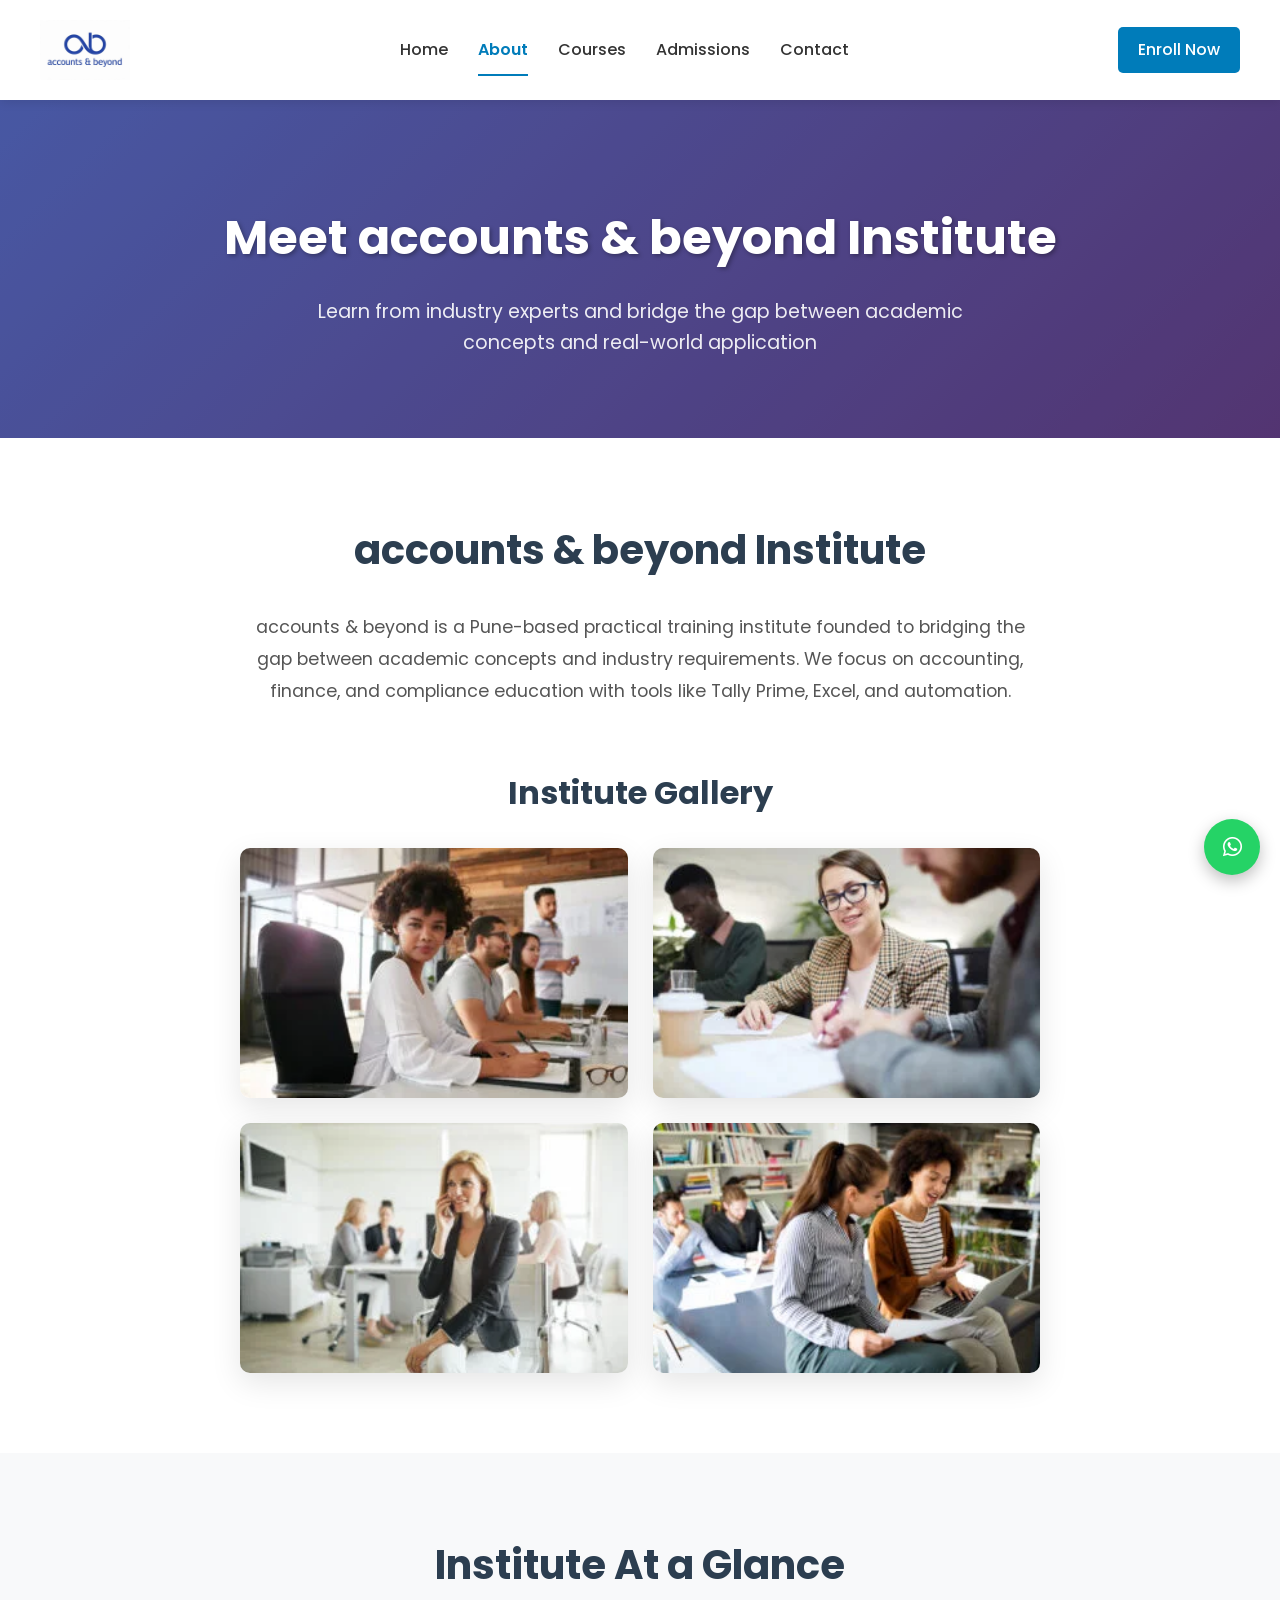
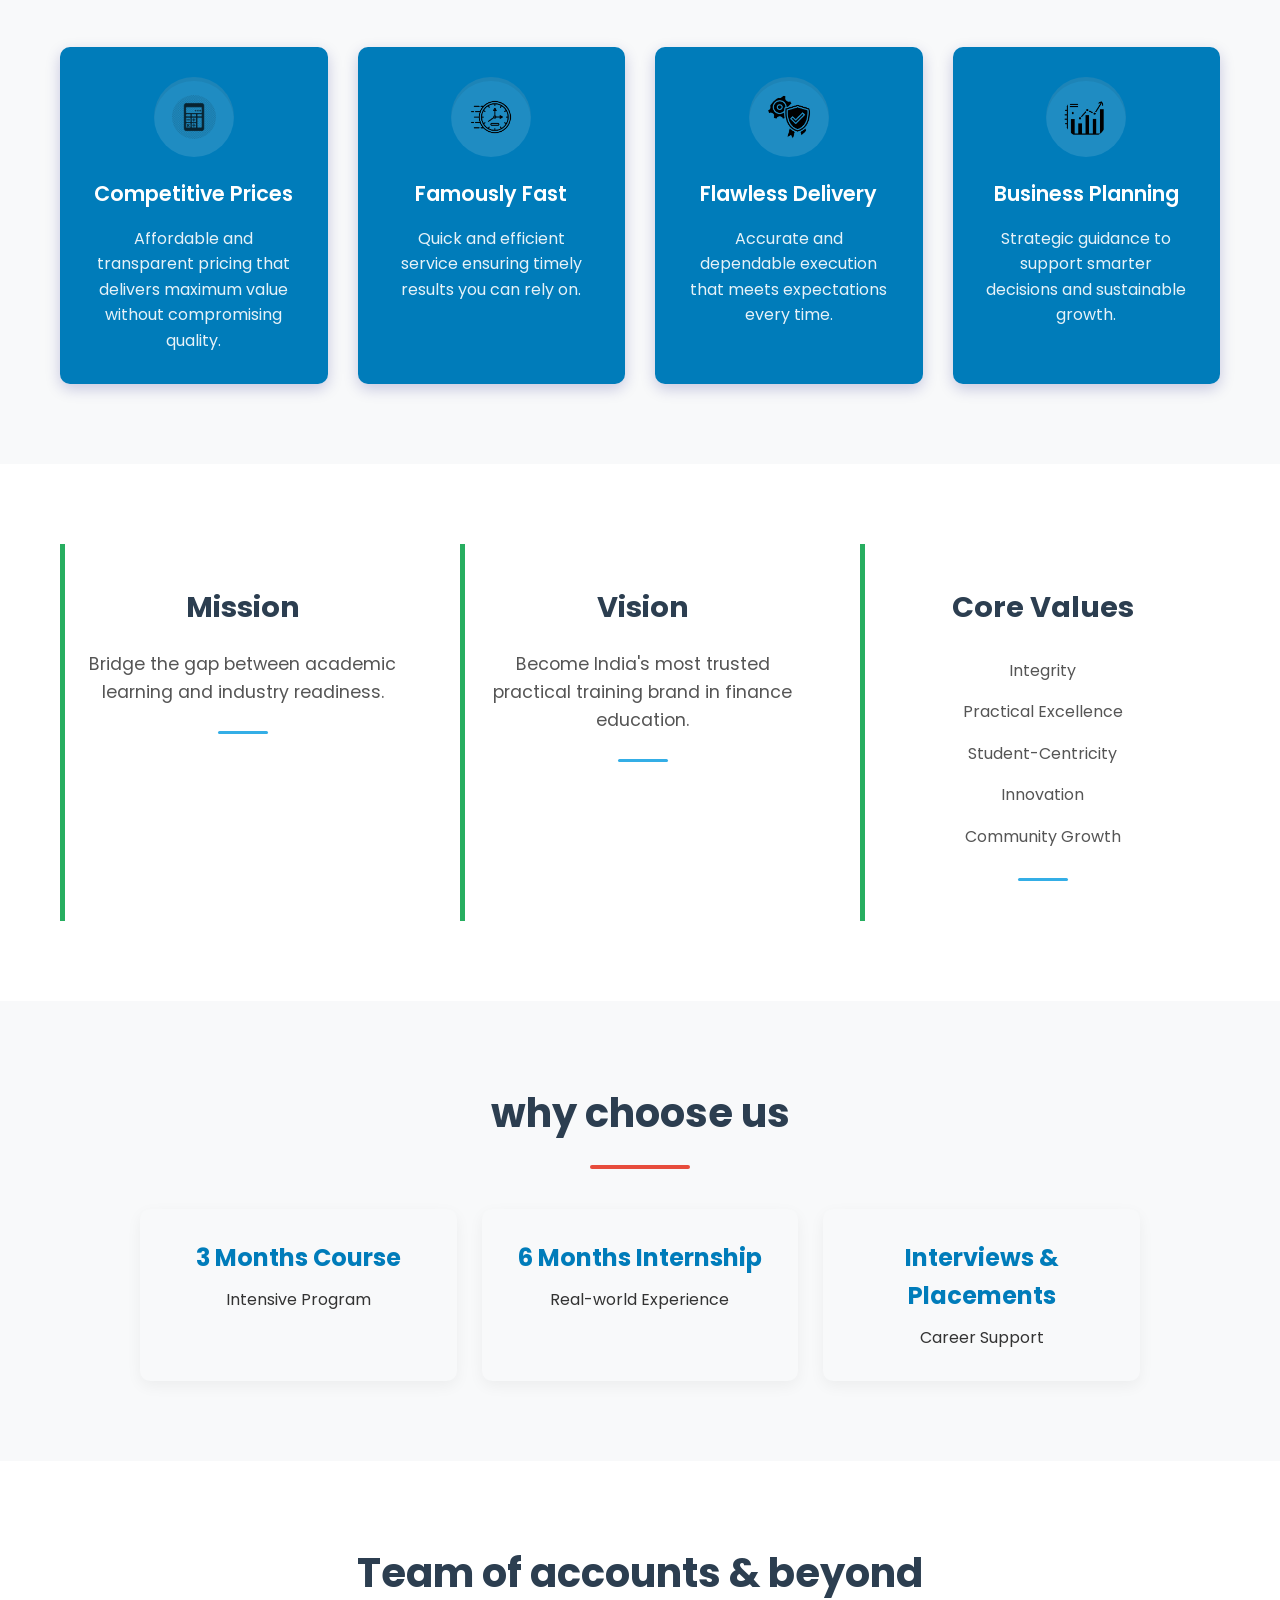
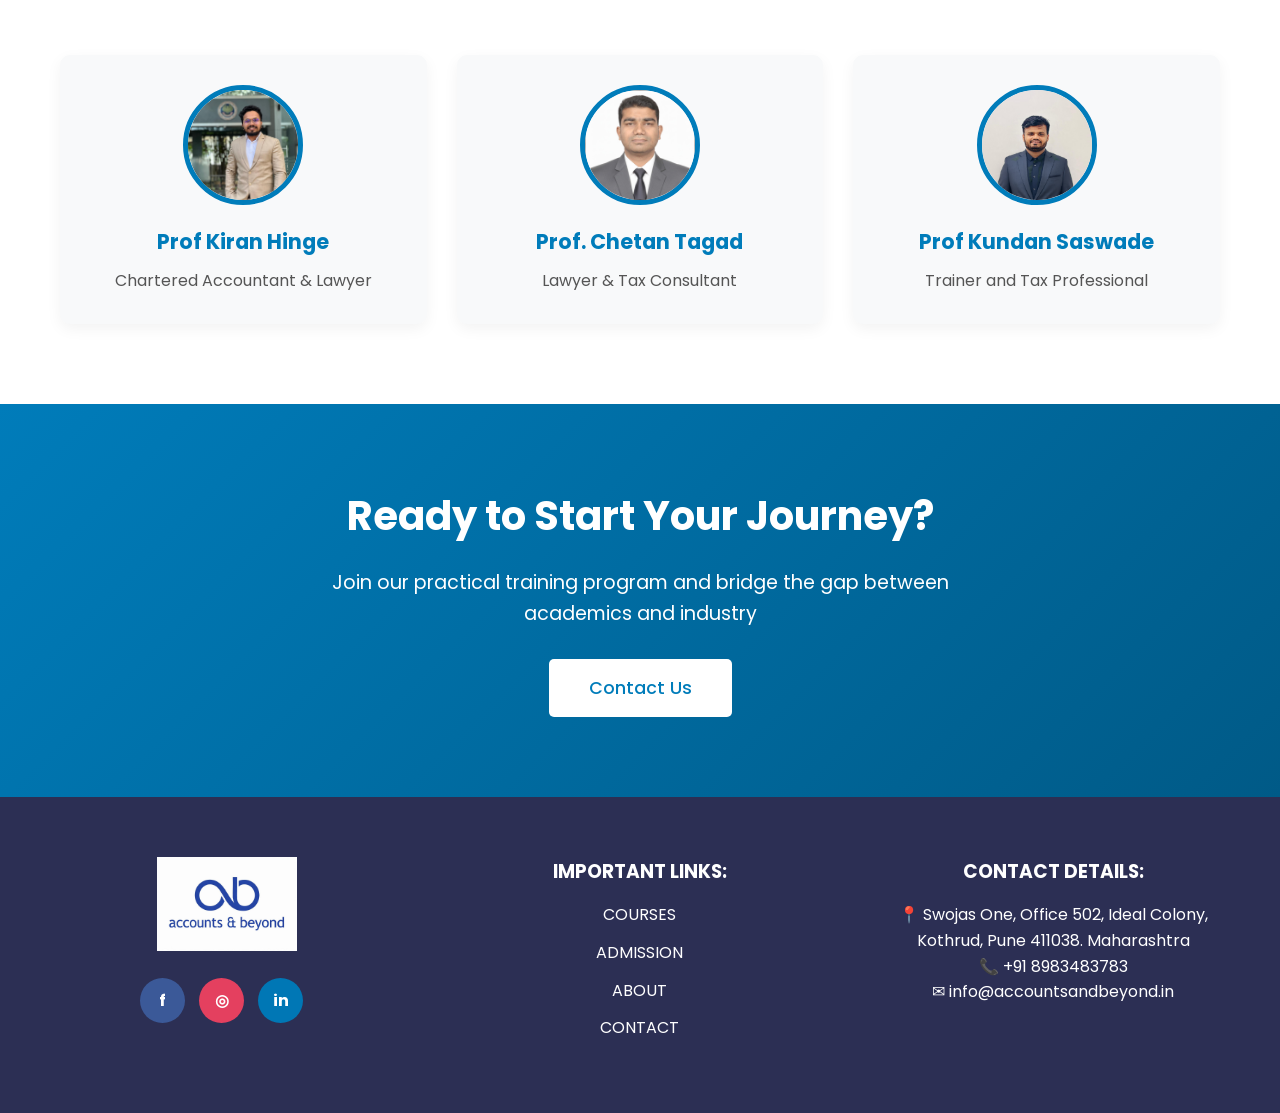
==== about.html @ 597d005b "Initial commit" ====
<!DOCTYPE html>
<html lang="en">
<head>
    <meta charset="UTF-8">
    <meta name="viewport" content="width=device-width, initial-scale=1.0, maximum-scale=5.0, user-scalable=yes">
    <meta name="description" content="About accounts & beyond - Pune-based practical training institute for accounting, finance, and compliance education">
    <meta name="keywords" content="accounting training, tally prime, excel training, gst, taxation, pune, corporate accounting, about us">
    <meta name="author" content="accounts & beyond">
    <meta name="theme-color" content="#007cba">
    
    <title>About Us - accounts & beyond Institute</title>
    <link rel="stylesheet" href="style.css">
    <link rel="preconnect" href="https://fonts.googleapis.com">
    <link rel="preconnect" href="https://fonts.gstatic.com" crossorigin>
    <link href="https://fonts.googleapis.com/css2?family=Poppins:wght@300;400;500;600;700&display=swap" rel="stylesheet">
</head>

<body>
    <!-- Scroll Progress Bar -->
    <div class="scroll-progress-container">
        <div class="scroll-progress"></div>
    </div>
    
    <!-- ===== NAVBAR ===== -->
    <header>
        <nav class="nav">
            <div class="logo">
                <img src="Image/logo.jpeg" alt="accounts & beyond Logo">
            </div>

            <ul class="menu">
                <li><a href="index.html">Home</a></li>
                <li><a href="about.html" class="active">About</a></li>
                <li><a href="courses.html">Courses</a></li>
                <li><a href="admissions.html">Admissions</a></li>
                <li><a href="contact.html">Contact</a></li>
            </ul>

            <a href="admissions.html" class="btn primary-btn">Enroll Now</a>

            <div class="hamburger" onclick="toggleMenu()">☰</div>
        </nav>
    </header>

    <!-- ===== HERO SECTION ===== -->
    <section class="about-hero">
        <div class="container">
            <h1>Meet accounts & beyond Institute</h1>
            <p>Learn from industry experts and bridge the gap between academic concepts and real-world application</p>
        </div>
    </section>

    <!-- ===== ABOUT INSTITUTE ===== -->
    <section class="about-institute">
        <div class="container">
            <div class="about-content">
                <h2>accounts & beyond Institute</h2>
                <p>accounts & beyond is a Pune-based practical training institute founded to bridging the gap between academic concepts and industry requirements. We focus on accounting, finance, and compliance education with tools like Tally Prime, Excel, and automation.</p>
                
                <div class="institute-gallery">
                    <h3>Institute Gallery</h3>
                    <div class="gallery-grid">
                        <div class="gallery-item">
                            <img src="Image/demo1.webp">
                        </div>
                        <div class="gallery-item">
                            <img src="Image/demo2.webp">
                        </div>
                        <div class="gallery-item">
                            <img src="Image/demo3.webp">
                        </div>
                        <div class="gallery-item">
                            <img src="Image/demo4.webp">
                        </div>
                    </div>
                </div>
            </div>
        </div>
    </section>

    <!-- ===== INSTITUTE AT A GLANCE ===== -->
    <section class="institute-glance">
        <div class="container">
            <h2>Institute At a Glance</h2>
            
            <div class="glance-features">
                <div class="glance-card">
                    <div class="icon">
                        <img src="Image/icon1.jpg" alt="Calculator">
                    </div>
                    <h3>Competitive Prices</h3>
                    <p>Affordable and transparent pricing that delivers maximum value without compromising quality.</p>
                </div>
                
                <div class="glance-card">
                    <div class="icon">
                        <img src="Image/icon2.jpg" alt="Clock">
                    </div>
                    <h3>Famously Fast</h3>
                    <p>Quick and efficient service ensuring timely results you can rely on.</p>
                </div>
                
                <div class="glance-card">
                    <div class="icon">
                        <img src="Image/icon3.jpg" alt="Fax">
                    </div>
                    <h3>Flawless Delivery</h3>
                    <p>Accurate and dependable execution that meets expectations every time.</p>
                </div>
                
                <div class="glance-card">
                    <div class="icon">
                        <img src="Image/icon4.jpg" alt="Blocknote">
                    </div>
                    <h3>Business Planning</h3>
                    <p>Strategic guidance to support smarter decisions and sustainable growth.</p>
                </div>
            </div>
        </div>
    </section>

    <!-- ===== MISSION VISION VALUES ===== -->
    <section class="mission-vision">
        <div class="container">
            <div class="mvv-grid">
                <div class="mvv-item mission">
                    <h3>Mission</h3>
                    <p>Bridge the gap between academic learning and industry readiness.</p>
                    <div class="redline"></div>
                </div>
                
                <div class="mvv-item vision">
                    <h3>Vision</h3>
                    <p>Become India's most trusted practical training brand in finance education.</p>
                    <div class="redline"></div>
                </div>
                
                <div class="mvv-item values">
                    <h3>Core Values</h3>
                    <ul>
                        <li>Integrity</li>
                        <li>Practical Excellence</li>
                        <li>Student-Centricity</li>
                        <li>Innovation</li>
                        <li>Community Growth</li>
                    </ul>
                    <div class="redline"></div>
                </div>
            </div>
        </div>
    </section>

    <!-- ===== WHY CHOOSE US ===== -->
    <section class="why-choose-us">
        <div class="container">
            <h2>why choose us</h2>
            <div class="redline-center"></div>
            
            <div class="features-grid">
                <div class="feature-card">
                    <h3>3 Months Course</h3>
                    <p>Intensive Program</p>
                </div>
                <div class="feature-card">
                    <h3>6 Months Internship</h3>
                    <p>Real-world Experience</p>
                </div>
                <div class="feature-card">
                    <h3>Interviews & Placements</h3>
                    <p>Career Support</p>
                </div>
            </div>
        </div>
    </section>

    <!-- ===== TEAM MEMBERS ===== -->
    <section class="team-section">
        <div class="container">
            <h2>Team of accounts & beyond</h2>
            
            <div class="team-grid">
                <div class="team-member">
                    <div class="member-image">
                        <img src="Image/Kiranhinge.jpeg" alt="Prof Kiran Hinge">
                    </div>
                    <h3>Prof Kiran Hinge</h3>
                    <p>Chartered Accountant & Lawyer</p>
                </div>
                
                <div class="team-member">
                    <div class="member-image">
                        <img src="Image/Chetantagad.jpeg" alt="Prof. Chetan Tagad">
                    </div>
                    <h3>Prof. Chetan Tagad</h3>
                    <p>Lawyer & Tax Consultant</p>
                </div>
                
                <div class="team-member">
                    <div class="member-image">
                        <img src="Image/Kundan.jpeg" alt="Prof Kundan">
                    </div>
                    <h3>Prof Kundan Saswade</h3>
                    <p>Trainer and Tax Professional</p>
                </div>
                
                <!-- <div class="team-member">
                    <div class="member-image">
                        <img src="Image/Yogesh.jpeg" alt="Prof. Yogesh Somvanshi">
                    </div>
                    <h3>Prof. Yogesh Somvanshi</h3>
                    <p>Accounts & Taxation</p>
                </div>
                
                <div class="team-member">
                    <div class="member-image">
                        <img src="https://accountsandbeyond.in/wp-content/uploads/2025/08/young-serious-businessman-in-eyeglasses-WU7QCKG.jpg" alt="Prof. ABC">
                    </div>
                    <h3>Prof. ABC</h3>
                    <p>GST Consultants</p>
                </div>
                
                <div class="team-member">
                    <div class="member-image">
                        <img src="https://accountsandbeyond.in/wp-content/uploads/2025/08/cheerful-asian-lady-filling-papers-in-cafe-R2FXU9G.jpg" alt="Prof. PQR">
                    </div>
                    <h3>Prof. PQR</h3>
                    <p>Excel & MIS</p>
                </div> -->
            </div>
        </div>
    </section>

    <!-- ===== CTA SECTION ===== -->
    <section class="about-cta">
        <div class="container">
            <h2>Ready to Start Your Journey?</h2>
            <p>Join our practical training program and bridge the gap between academics and industry</p>
            <a href="contact.html" class="btn primary-btn">Contact Us</a>
        </div>
    </section>

    <!-- ===== FOOTER ===== -->
   <footer class="footer">
  <div class="footer-container">

    <!-- LEFT -->
    <div class="footer-col">
        
      <img src="Image/logo.jpeg" class="footer-logo" alt="logo">

      <div class="social">
        <a href="https://www.facebook.com/profile.php?id=61578359521115" class="fb">f</a>
        <a href="https://www.instagram.com/accountsandbeyond/" class="ig">◎</a>
        <a href="https://www.linkedin.com/company/accountsandbeyond/" class="in">in</a>
      </div>

   
    </div>

    <!-- CENTER -->
    <div class="footer-col">
      <h3>IMPORTANT LINKS:</h3>
      <ul class="footer-links">
        <li><a href="courses.html">COURSES</a></li>
        <li><a href="admissions.html">ADMISSION</a></li>
        <li><a href="about.html">ABOUT</a></li>
        <li><a href="contact.html">CONTACT</a></li>
      </ul>
    </div>

    <!-- RIGHT -->
    <div class="footer-col">
      <h3>CONTACT DETAILS:</h3>

      <p>📍 Swojas One, Office 502, Ideal Colony, Kothrud, Pune 411038. Maharashtra</p>
      <p>📞 +91 8983483783</p>
      <p>✉ info@accountsandbeyond.in</p>

      <!-- <h3 class="follow">FOLLOW US:</h3>

      <div class="social">
        <a href="https://www.facebook.com/profile.php?id=61578359521115" class="fb">f</a>
        <a href="https://www.instagram.com/accountsandbeyond/" class="ig">◎</a>
        <a href="https://www.linkedin.com/company/accountsandbeyond/" class="in">in</a>
      </div> -->
    </div>

  </div>

  <!-- Floating Whatsapp -->
<!-- Font Awesome -->
<link rel="stylesheet"
 href="https://cdnjs.cloudflare.com/ajax/libs/font-awesome/6.5.0/css/all.min.css"/>

<div class="floating-contact">

  <!-- Call FIRST -->


  <!-- WhatsApp SECOND -->
  <a href="https://wa.me/918983483783" target="_blank" class="float-btn whatsapp">
    <i class="fa-brands fa-whatsapp"></i>
  </a>

</footer>

    <button id="backToTop" class="back-to-top">↑</button>

    <script src="script.js"></script>
</body>
</html>
---- style.css ----
* {
    margin: 0;
    padding: 0;
    box-sizing: border-box;
}

body {
    font-family: 'Poppins', Arial, sans-serif;
    line-height: 1.6;
    color: #333;
    background-color: #f8f9fa;
    padding-top: 80px; /* Account for fixed header */
}

/* Prevent horizontal scrolling on smaller viewports */
html, body {
    overflow-x: hidden;
}

/* Ensure media scale down to container width */
img, video, iframe {
    max-width: 100%;
    height: auto;
}

.container {
    max-width: 1200px;
    margin: 0 auto;
    padding: 0 20px;
}

/* Button Styles */
.btn {
    display: inline-block;
    padding: 12px 30px;
    border: none;
    border-radius: 5px;
    cursor: pointer;
    font-weight: 500;
    text-decoration: none;
    font-size: 16px;
}

.primary-btn {
    background: #007cba;
    color: white;
}

.primary-btn:hover {
    background: #005a87;
}

.secondary-btn {
    background: transparent;
    color: #007cba;
    border: 2px solid #007cba;
}

.secondary-btn:hover {
    background: #007cba;
    color: white;
}

/* Section Headers */
.section-header {
    text-align: center;
    margin-bottom: 50px;
}

.section-header h2 {
    font-size: 2.5rem;
    color: #2c3e50;
    margin-bottom: 20px;
    text-transform: uppercase;
    letter-spacing: 1px;
}

.underline {
    width: 100px;
    height: 4px;
    background: #007cba;
    margin: 0 auto;
    border-radius: 2px;
}

.blue-line {
    width: 100px;
    height: 4px;
    background: #007cba;
    margin: 0 auto;
    border-radius: 2px;
}

/* Ensure navbar displays properly on all laptop/desktop sizes */
.nav {
    display: flex !important;
    justify-content: space-between;
    align-items: center;
    padding: 10px 40px;
    background: white;
    box-shadow: 0 2px 10px rgba(0, 0, 0, 0.1);
    position: fixed;
    top: 0;
    left: 0;
    right: 0;
    z-index: 1000;
    transition: all 0.3s ease;
    min-height: 100px;
    flex-wrap: nowrap;
    overflow: visible;
    width: 100%; /* Ensure full width */
    box-sizing: border-box; /* Include padding in width calculation */
}

.logo {
    flex-shrink: 0; /* Prevent logo from shrinking */
    display: flex;
    align-items: center;
}



@media (min-width: 1200px) {
    .logo img {
        height: 190px;
        /* height: 180px; */
        width: auto;
        object-fit: contain;
        max-width: 100%;
    }
}

.menu {
    list-style: none;
    display: flex;
    gap: 25px;
    margin: 0;
    padding: 0;
    flex-wrap: nowrap;
    align-items: center;
    overflow: visible;
    flex-shrink: 1; /* Allow menu to shrink if needed */
}


.menu a {
    text-decoration: none;
    color: #333;
    font-weight: 500;
    transition: color 0.3s ease;
    position: relative;
    padding: 8px 0;
    white-space: nowrap;
    overflow: visible;
    display: block; /* Ensure proper display */
    min-width: fit-content; /* Prevent text truncation */
}

.menu a:hover {
    color: #007cba;
}

.menu a::after {
    content: '';
    position: absolute;
    bottom: -5px;
    left: 0;
    width: 0;
    height: 2px;
    background: #007cba;
    transition: width 0.3s ease;
}

.menu a:hover::after {
    width: 100%;
}

.btn.primary-btn {
    background: #007cba;
    color: white;
    border: none;
    padding: 10px 20px;
    border-radius: 5px;
    cursor: pointer;
    font-weight: 500;
    transition: all 0.3s ease;
    white-space: nowrap;
}

.btn.primary-btn:hover {
    background: #005a87;
}

/* Hide hamburger on tablets & desktops */
.hamburger {
    display: none;
}




/* Show hamburger ONLY on mobile */
@media (max-width: 767px) {
    .hamburger {
        display: block;
        font-size: 50px;
        cursor: pointer;
    }
}

/* Hide menu on mobile */
@media (max-width: 767px) {
    .menu {
        display: none;
    }

    .menu.active {
        display: flex;
        flex-direction: column;
        background: white;
        position: absolute;
        top: 70px;
        right: 0;
        width: 200px;
        padding: 20px;
    }
}


/* Hide navigation enroll button on mobile devices */
@media (max-width: 767px) {
    header .btn.primary-btn {
        display: none;
    }
}

/* Show navigation enroll button on tablets and desktops */
@media (min-width: 768px) {
    header .btn.primary-btn {
        display: inline-block;
    }
}



/* Keep hero enroll button visible on all devices */
.hero .btn.primary-btn {
    display: inline-block !important;
}




/* HERO */
.hero {
    background: linear-gradient(135deg, #667eea 0%, #764ba2 100%);
    padding: 80px 0;
    color: white;
    position: relative;
    overflow: hidden;
}

.hero::before {
    content: '';
    position: absolute;
    top: 0;
    left: 0;
    right: 0;
    bottom: 0;
    background: rgba(0, 0, 0, 0.3);
}

.hero-container {
    max-width: 1200px;
    margin: 0 auto;
    padding: 0 30px;

    display: flex;
    align-items: center;
    justify-content: center;   /* ⭐ Center horizontally */
    text-align: center;        /* ⭐ Center text */
    gap: 40px;
    position: relative;
    z-index: 1;
    flex-wrap: wrap;
}

.hero-content {
    flex: 1 1 600px;
    display: flex;
    flex-direction: column;
    align-items: center;       /* ⭐ Center content */
}

.hero-content h1 {
    font-size: clamp(2rem, 4vw, 3.2rem);
    margin-bottom: 25px;
    line-height: 1.2;
    text-shadow: 2px 2px 4px rgba(0, 0, 0, 0.3);
    font-weight: 700;
}

.hero-content p {
    font-size: 1.1rem;
    margin-bottom: 35px;
    max-width: 550px;
    line-height: 1.6;
    opacity: 0.9;
}

.hero-buttons {
    display: flex;
    justify-content: center;   /* ⭐ Center buttons */
    gap: 20px;
}

.hero-image {
    flex: 1;
    text-align: center;
    display: flex;
    justify-content: center;
    align-items: center;
}

.hero-image img {
    max-width: 100%;
    border-radius: 12px;
    box-shadow: 0 25px 50px rgba(0, 0, 0, 0.25);
    transition: transform 0.3s ease;
}


/* MOBILE FIX */
@media (max-width: 768px) {

  .hero {
    padding: 50px 0;          /* Reduce top/bottom space */
  }

  .hero-container {
    flex-direction: column;   /* Stack content + image */
    gap: 20px;                /* Reduce space between them */
    padding: 0 20px;
  }

  .hero-content {
    flex: unset;
  }

  .hero-content p {
    margin-bottom: 20px;      /* Reduce text bottom space */
  }

  .hero-buttons {
    flex-direction: column;   /* Buttons full width */
    gap: 12px;
    width: 100%;
  }

  .hero-buttons .btn {
    width: 100%;
    text-align: center;
  }

  .hero-image {
    margin-top: 10px;         /* Remove large gap */
  }

  .hero-image img {
    width: 100%;
    max-width: 350px;         /* Control image size */
  }
}




/* WHY CHOOSE US */
.why-choose {
    padding: 80px 0;
    background: white;
}

.features-grid {
    display: grid;
    grid-template-columns: repeat(auto-fit, minmax(250px, 1fr));
    gap: 30px;
    max-width: 1000px;
    margin: 0 auto;
}

.feature-card {
    text-align: center;
    padding: 30px;
    background: #f8f9fa;
    border-radius: 10px;
    box-shadow: 0 5px 15px rgba(0, 0, 0, 0.05);
    transition: transform 0.3s ease;
}

.feature-card:hover {
    transform: translateY(-10px);
}

.feature-card h3 {
    color: #007cba;
    margin-bottom: 10px;
    font-size: 1.5rem;
}

/* ABOUT */
.about {
    padding: 80px 0;
    background: #f8f9fa;
}

.about-content {
    text-align: center;
    max-width: 800px;
    margin: 0 auto;
}

.about-content h2 {
    font-size: 2.5rem;
    color: #2c3e50;
    margin-bottom: 20px;
}

.about-content p {
    font-size: 1.1rem;
    color: #555;
    line-height: 1.8;
}

/* COURSE DETAILS */
.course-details {
    padding: 80px 0;
    background: white;
}

.course-content {
    text-align: center;
    max-width: 800px;
    margin: 0 auto;
}

.course-content h3 {
    font-size: 2rem;
    color: #2c3e50;
    margin-bottom: 20px;
}

.course-images {
    display: flex;
    justify-content: center;
    gap: 20px;
    margin: 30px 0;
    flex-wrap: wrap;
}

.course-images img {
    max-width: 300px;
    border-radius: 10px;
    box-shadow: 0 10px 30px rgba(0, 0, 0, 0.1);
}

/* WHAT IT INCLUDES */
.includes-section {
    padding: 80px 0;
    background: #f8f9fa;
}

.includes-content {
    max-width: 800px;
    margin: 0 auto;
    text-align: center;
}

.includes-content h3 {
    font-size: 2rem;
    color: #2c3e50;
    margin-bottom: 20px;
}

.progress-bars {
    margin-top: 40px;
    text-align: left;
}

.progress-item {
    margin-bottom: 25px;
}

.progress-item span {
    display: block;
    margin-bottom: 8px;
    font-weight: 500;
    color: #333;
}

.progress-bar {
    height: 20px;
    background: #e0e0e0;
    border-radius: 10px;
    overflow: hidden;
}

.progress-fill {
    height: 100%;
    background: linear-gradient(90deg, #007cba, #005a87);
    display: flex;
    align-items: center;
    justify-content: center;
    color: white;
    font-size: 0.8rem;
    font-weight: bold;
    transition: width 2s ease-in-out;
}

/* COURSES */
.courses {
    padding: 80px 0;
    background: white;
}

.courses-content {
    text-align: center;
}

.courses-content h3 {
    font-size: 2rem;
    color: #2c3e50;
    margin-bottom: 20px;
}

.modules-grid {
    display: grid;
    grid-template-columns: repeat(auto-fit, minmax(200px, 1fr));
    gap: 20px;
    margin-top: 40px;
}

.module-card {
    background: #f8f9fa;
    padding: 25px;
    border-radius: 10px;
    box-shadow: 0 5px 15px rgba(0, 0, 0, 0.05);
    transition: all 0.3s ease;
    font-weight: 500;
    color: #007cba;
}

.module-card:hover {
    transform: translateY(-5px);
    box-shadow: 0 10px 25px rgba(0, 0, 0, 0.1);
    background: #007cba;
    color: white;
}

/* STATS */
.stats-section {
    padding: 80px 0;
    background: white;
    text-align: center;
}

.stats-container {
    display: grid;
    grid-template-columns: repeat(auto-fit, minmax(200px, 1fr));
    gap: 30px;
    max-width: 1000px;
    margin: 40px auto;
}

.stat h3 {
    font-size: 3rem;
    color: #007cba;
    margin-bottom: 10px;
}

.stat p {
    font-size: 1.1rem;
    color: #555;
}

.center-image img {
    max-width: 300px;
    margin-top: 40px;
    border-radius: 10px;
    box-shadow: 0 10px 30px rgba(0, 0, 0, 0.1);
}

/* METHODOLOGY */
.methodology {
    padding: 80px 0;
    background: #f8f9fa;
    text-align: center;
}

.methodology h3 {
    font-size: 2rem;
    color: #2c3e50;
    margin-bottom: 30px;
}

.methodology-list {
    max-width: 700px;
    margin: 0 auto 30px;
    text-align: left;
    padding-left: 20px;
    list-style: none;
}

.methodology-list li {
    margin-bottom: 15px;
    font-size: 1.1rem;
    color: #555;
    position: relative;
    padding-left: 25px;
}

.methodology-list li::before {
    content: "•";
    color: #007cba;
    font-size: 1.5rem;
    position: absolute;
    left: 0;
    top: -3px;
}


/* FEATURES */
.features {
    padding: 80px 0;
    background: white;
}

.features h2 {
    text-align: center;
    font-size: 2.5rem;
    color: #2c3e50;
    margin-bottom: 50px;
}

.features-grid-2 {
    display: grid;
    grid-template-columns: repeat(auto-fit, minmax(250px, 1fr));
    gap: 30px;
    max-width: 1000px;
    margin: 0 auto;
}

.feature-item {
    text-align: center;
    padding: 30px;
    background: #f8f9fa;
    border-radius: 10px;
    box-shadow: 0 5px 15px rgba(0, 0, 0, 0.05);
    transition: transform 0.3s ease;
}

.feature-item:hover {
    transform: translateY(-5px);
}

.feature-item h4 {
    color: #007cba;
    font-size: 1.3rem;
}

/* TESTIMONIALS */
.testimonials {
    padding: 80px 0;
    background: #f8f9fa;
}

.testimonials h2 {
    text-align: center;
    font-size: 2.5rem;
    color: #2c3e50;
    margin-bottom: 50px;
}

.testimonial-slider {
    max-width: 800px;
    margin: 0 auto 30px;
    position: relative;
    height: 300px;
}

/* .testimonial-item {
    position: absolute;
    top: 0;
    left: 0;
    width: 100%;
    background: white;
    padding: 40px;
    border-radius: 15px;
    box-shadow: 0 10px 30px rgba(0, 0, 0, 0.1);
    text-align: center;
    opacity: 0;
    transform: translateX(100%);
    transition: all 0.5s ease;
} */

.testimonial-item.active {
    opacity: 1;
    transform: translateX(0);
}

.testimonial-item img {
    width: 80px;
    height: 80px;
    border-radius: 50%;
    object-fit: cover;
    margin-bottom: 20px;
    border: 3px solid #007cba;
}

.testimonial-item p {
    font-style: italic;
    margin-bottom: 20px;
    color: #555;
    font-size: 1.1rem;
    line-height: 1.6;
}

.testimonial-item h4 {
    color: #007cba;
    margin-bottom: 5px;
}

.testimonial-item span {
    color: #777;
}

.testimonial-nav {
    text-align: center;
}

.testimonial-nav button {
    background: #007cba;
    color: white;
    border: none;
    width: 50px;
    height: 50px;
    border-radius: 50%;
    font-size: 1.5rem;
    cursor: pointer;
    margin: 0 10px;
    transition: all 0.3s ease;
    margin-top: 10%;
}

.testimonial-nav button:hover {
    background: #005a87;
    transform: scale(1.1);
}

/* ===== CONTACT PAGE STYLES ===== */

/* Contact Hero Section */
.contact-hero {
    background: linear-gradient(135deg, #667eea 0%, #764ba2 100%);
    padding: 120px 0 80px;
    color: white;
    position: relative;
    overflow: hidden;
}

.contact-hero::before {
    content: '';
    position: absolute;
    top: 0;
    left: 0;
    right: 0;
    bottom: 0;
    background: rgba(0, 0, 0, 0.2);
}

.contact-hero .container {
    position: relative;
    z-index: 1;
    text-align: center;
}

.contact-hero h1 {
    font-size: 3rem;
    margin-bottom: 20px;
    text-shadow: 2px 2px 4px rgba(0, 0, 0, 0.3);
}

.contact-hero p {
    font-size: 1.2rem;
    max-width: 700px;
    margin: 0 auto 40px;
    opacity: 0.9;
    line-height: 1.6;
}

/* Hero Stats */
.hero-stats {
    display: flex;
    justify-content: center;
    gap: 40px;
    margin-top: 30px;
    flex-wrap: wrap;
}

.stat-item {
    text-align: center;
}

.stat-number {
    display: block;
    font-size: 2.5rem;
    font-weight: 700;
    color: #00c3ff;
    margin-bottom: 5px;
}

.stat-label {
    font-size: 1rem;
    opacity: 0.8;
}

/* Contact Main Section */
.contact-main {
    padding: 80px 0;
    background: #f8f9fa;
}

.contact-wrapper {
    display: grid;
    grid-template-columns: 1fr 1fr;
    gap: 50px;
    max-width: 1200px;
    margin: 0 auto;
}

/* Contact Information */
.contact-info {
    background: white;
    padding: 40px;
    border-radius: 15px;
    box-shadow: 0 10px 30px rgba(0, 0, 0, 0.08);
    height: fit-content;
    transition: transform 0.3s ease, box-shadow 0.3s ease;
}

.contact-info:hover {
    transform: translateY(-5px);
    box-shadow: 0 15px 40px rgba(0, 0, 0, 0.12);
}

.contact-info h2 {
    color: #2c3e50;
    margin-bottom: 30px;
    font-size: 1.8rem;
    text-align: center;
}

.info-card {
    display: flex;
    align-items: flex-start;
    gap: 20px;
    padding: 25px;
    margin-bottom: 20px;
    background: #f8f9fa;
    border-radius: 10px;
    transition: all 0.3s ease;
}

.info-card:hover {
    background: #e3f2fd;
    transform: translateX(5px);
}

.info-icon {
    flex-shrink: 0;
    width: 50px;
    height: 50px;
    background: #007cba;
    border-radius: 50%;
    display: flex;
    align-items: center;
    justify-content: center;
    /* color: white; */
}

.info-content h3 {
    color: #007cba;
    margin-bottom: 8px;
    font-size: 1.2rem;
}

.info-content p {
    color: #555;
    line-height: 1.6;
    margin: 0;
}


.contact-info {
    padding: 20px;
}

.info-card {
    display: flex;
    align-items: flex-start;
    gap: 15px;
    margin-bottom: 25px;
}

.info-icon {
    min-width: 50px;
    height: 50px;
    background: #007cba;
    color: #fff;
    border-radius: 50%;
    display: flex;
    align-items: center;
    justify-content: center;
    flex-shrink: 0;
}

.info-icon svg {
    width: 22px;
    height: 22px;
}

.info-content h3 {
    margin: 0 0 6px 0;
    font-size: 18px;
}

.info-content p {
    margin: 0;
    color: #555;
    line-height: 1.6;
    word-break: break-word;   /* 🔥 Fix email breaking */
}


@media (max-width: 767px) {

    .info-card {
        flex-direction: column;
        align-items: center;
        text-align: center;
    }

    .info-icon {
        margin-bottom: 10px;
    }

    .info-content {
        width: 100%;
    }

    .info-content p {
        word-break: break-word;
    }
}
.info-content a {
    color: #555;
    text-decoration: none;
}

.info-content a:hover {
    color: #007cba;
}


/* Contact Form Section */
.contact-form-section {
    background: white;
    padding: 40px;
    border-radius: 15px;
    box-shadow: 0 10px 30px rgba(0, 0, 0, 0.08);
    height: fit-content;
}

.contact-form-section h2 {
    color: #2c3e50;
    margin-bottom: 15px;
    font-size: 1.8rem;
    text-align: center;
}

.form-subtitle {
    text-align: center;
    color: #666;
    margin-bottom: 30px;
    font-size: 1rem;
}

/* Enhanced Form Styles */
.enhanced-form {
    display: flex;
    flex-direction: column;
    gap: 25px;
}

.form-group {
    position: relative;
}

/* Floating Label Input */
.input-wrapper {
    position: relative;
}

.input-wrapper input {
    width: 100%;
    padding: 18px 15px 18px 15px;
    border: none;
    background: #f8f9fa;
    border-radius: 10px;
    font-family: inherit;
    font-size: 16px;
    transition: all 0.3s ease;
    box-sizing: border-box;
}

.input-wrapper input:focus {
    outline: none;
    background: white;
    box-shadow: 0 0 0 3px rgba(0, 124, 186, 0.1);
}

.input-wrapper input:not(:placeholder-shown) + label,
.input-wrapper input:focus + label {
    top: -10px;
    left: 15px;
    font-size: 12px;
    background: white;
    padding: 0 8px;
    color: #007cba;
}

.input-wrapper label {
    position: absolute;
    top: 18px;
    left: 15px;
    color: #777;
    pointer-events: none;
    transition: all 0.3s ease;
    font-size: 16px;
}

.input-underline {
    position: absolute;
    bottom: 0;
    left: 0;
    right: 0;
    height: 2px;
    background: #007cba;
    transform: scaleX(0);
    transition: transform 0.3s ease;
}

.input-wrapper input:focus ~ .input-underline {
    transform: scaleX(1);
}

/* Select Styling */
.select-wrapper {
    position: relative;
}

.select-wrapper select {
    width: 100%;
    padding: 18px 15px;
    border: none;
    background: #f8f9fa;
    border-radius: 10px;
    font-family: inherit;
    font-size: 16px;
    appearance: none;
    cursor: pointer;
    transition: all 0.3s ease;
}

.select-wrapper select:focus {
    outline: none;
    background: white;
    box-shadow: 0 0 0 3px rgba(0, 124, 186, 0.1);
}

.select-wrapper::after {
    content: '▼';
    position: absolute;
    right: 15px;
    top: 50%;
    transform: translateY(-50%);
    color: #777;
    pointer-events: none;
}

.select-underline {
    position: absolute;
    bottom: 0;
    left: 0;
    right: 0;
    height: 2px;
    background: #007cba;
    transform: scaleX(0);
    transition: transform 0.3s ease;
}

.select-wrapper select:focus ~ .select-underline {
    transform: scaleX(1);
}

/* Textarea Styling */
.textarea-wrapper {
    position: relative;
}

.textarea-wrapper textarea {
    width: 100%;
    padding: 18px 15px;
    border: none;
    background: #f8f9fa;
    border-radius: 10px;
    font-family: inherit;
    font-size: 16px;
    min-height: 150px;
    resize: vertical;
    transition: all 0.3s ease;
    box-sizing: border-box;
}

.textarea-wrapper textarea:focus {
    outline: none;
    background: white;
    box-shadow: 0 0 0 3px rgba(0, 124, 186, 0.1);
}

.textarea-wrapper textarea:not(:placeholder-shown) + label,
.textarea-wrapper textarea:focus + label {
    top: -10px;
    left: 15px;
    font-size: 12px;
    background: white;
    padding: 0 8px;
    color: #007cba;
}

.textarea-wrapper label {
    position: absolute;
    top: 18px;
    left: 15px;
    color: #777;
    pointer-events: none;
    transition: all 0.3s ease;
    font-size: 16px;
}

.textarea-underline {
    position: absolute;
    bottom: 0;
    left: 0;
    right: 0;
    height: 2px;
    background: #007cba;
    transform: scaleX(0);
    transition: transform 0.3s ease;
}

.textarea-wrapper textarea:focus ~ .textarea-underline {
    transform: scaleX(1);
}

/* Submit Button */
.submit-btn {
    background: linear-gradient(135deg, #007cba 0%, #005a87 100%);
    color: white;
    border: none;
    padding: 16px 30px;
    border-radius: 10px;
    font-size: 16px;
    font-weight: 600;
    cursor: pointer;
    transition: all 0.3s ease;
    display: flex;
    align-items: center;
    justify-content: center;
    gap: 10px;
    box-shadow: 0 5px 15px rgba(0, 124, 186, 0.3);
}

.submit-btn:hover {
    transform: translateY(-3px);
    box-shadow: 0 8px 25px rgba(0, 124, 186, 0.4);
    background: linear-gradient(135deg, #005a87 0%, #004060 100%);
}

.submit-btn:active {
    transform: translateY(-1px);
}

.submit-btn.loading {
    background: #6c757d;
    cursor: not-allowed;
}

.submit-btn.loading .btn-icon {
    animation: spin 1s linear infinite;
}

@keyframes spin {
    from {
        transform: rotate(0deg);
    }
    to {
        transform: rotate(360deg);
    }
}

.btn-icon {
    transition: transform 0.3s ease;
}

.submit-btn:hover .btn-icon {
    transform: translateX(3px);
}

/* Result Message */
.result-message {
    text-align: center;
    margin-top: 15px;
    font-weight: 500;
    min-height: 24px;
}

/* Map Section */
.map-section {
    padding: 80px 0;
    background: white;
}

.map-section h2 {
    text-align: center;
    font-size: 2.2rem;
    color: #2c3e50;
    margin-bottom: 30px;
}

.map-container {
    border-radius: 15px;
    overflow: hidden;
    box-shadow: 0 10px 30px rgba(0, 0, 0, 0.1);
}

/* FAQ Section */
.faq-section {
    padding: 80px 0;
    background: #f8f9fa;
}

.faq-section .section-header {
    text-align: center;
    margin-bottom: 50px;
}

.faq-section .section-header h2 {
    font-size: 2.5rem;
    color: #2c3e50;
    margin-bottom: 20px;
}

.section-subtitle {
    font-size: 1.1rem;
    color: #666;
    max-width: 600px;
    margin: 0 auto;
}

.faq-container {
    max-width: 800px;
    margin: 0 auto;
}

.faq-item {
    background: white;
    border-radius: 10px;
    margin-bottom: 15px;
    overflow: hidden;
    box-shadow: 0 5px 15px rgba(0, 0, 0, 0.05);
    transition: all 0.3s ease;
}

.faq-item:hover {
    box-shadow: 0 8px 25px rgba(0, 0, 0, 0.1);
    transform: translateY(-2px);
}

.faq-question {
    padding: 20px 25px;
    display: flex;
    justify-content: space-between;
    align-items: center;
    cursor: pointer;
    background: white;
    transition: background 0.3s ease;
}

.faq-question:hover {
    background: #f8f9fa;
}

.faq-question h3 {
    color: #2c3e50;
    margin: 0;
    font-size: 1.1rem;
    font-weight: 500;
}

.faq-toggle {
    font-size: 1.5rem;
    font-weight: bold;
    color: #007cba;
    transition: transform 0.3s ease;
}

.faq-item.active .faq-toggle {
    transform: rotate(45deg);
}

.faq-answer {
    max-height: 0;
    overflow: hidden;
    transition: max-height 0.3s ease, padding 0.3s ease;
}

.faq-item.active .faq-answer {
    max-height: 300px;
    padding: 0 25px 25px;
}

.faq-answer p {
    color: #555;
    line-height: 1.6;
    margin: 0;
}

/* Loading Animation */
.loading-dots {
    display: inline-block;
}

.loading-dots span {
    animation: blink 1.4s infinite both;
    margin: 0 2px;
}

.loading-dots span:nth-child(2) {
    animation-delay: 0.2s;
}

.loading-dots span:nth-child(3) {
    animation-delay: 0.4s;
}

@keyframes blink {
    0%, 80%, 100% {
        opacity: 0;
    }
    40% {
        opacity: 1;
    }
}

/* Enhanced Focus States */
.input-wrapper.focused label,
.textarea-wrapper.focused label {
    top: -10px;
    left: 15px;
    font-size: 12px;
    background: white;
    padding: 0 8px;
    color: #007cba;
}

/* Form Validation Styles */
.input-wrapper input:invalid,
.textarea-wrapper textarea:invalid,
.select-wrapper select:invalid {
    border-color: #e74c3c;
    box-shadow: 0 0 0 3px rgba(231, 76, 60, 0.1);
}

.input-wrapper input:valid,
.textarea-wrapper textarea:valid,
.select-wrapper select:valid {
    border-color: #27ae60;
    box-shadow: 0 0 0 3px rgba(39, 174, 96, 0.1);
}

/* Success and Error States */
.result-message.success {
    color: #27ae60;
    font-weight: 500;
}

.result-message.error {
    color: #e74c3c;
    font-weight: 500;
}

/* Hover Effects for Interactive Elements */
.info-card:hover .info-icon {
    transform: scale(1.1);
    transition: transform 0.3s ease;
}

.submit-btn:hover:not(.loading) {
    transform: translateY(-3px) scale(1.02);
}

/* All animations removed */

/* Mobile-specific enhancements */
@media (max-width: 575px) {
    .submit-btn {
        width: 100%;
    }
    
    .info-card:hover {
        transform: translateY(-3px);
    }
    
    .faq-question:hover {
        background: #f8f9fa;
    }
}

/* FOOTER */
footer {
    background: #2c3e50;
    color: white;
    text-align: center;
    padding: 30px 0;
}

footer p {
    margin: 0;
    font-size: 1rem;
}

/* BACK TO TOP BUTTON */
.back-to-top {
    position: fixed;
    bottom: 30px;
    right: 30px;
    width: 50px;
    height: 50px;
    background: #007cba;
    color: white;
    border: none;
    border-radius: 50%;
    font-size: 1.5rem;
    cursor: pointer;
    display: none;
    z-index: 1000;
    box-shadow: 0 5px 15px rgba(0, 0, 0, 0.2);
    transition: all 0.3s ease;
}

.back-to-top:hover {
    background: #005a87;
    transform: translateY(-3px);
    box-shadow: 0 8px 20px rgba(0, 0, 0, 0.3);
}

.back-to-top.show {
    display: block;
    animation: fadeInUp 0.3s ease;
}

/* All keyframe animations removed */

/* ==================== SCROLL EFFECTS ==================== */

/* All scroll effects removed */
.feature-card, .module-card, .stat, .feature-item, .benefit-card, .team-member, .glance-card, .mvv-item {
    opacity: 1;
    transform: translateY(0);
}

.feature-card.fade-in-scroll, 
.module-card.fade-in-scroll, 
.stat.fade-in-scroll, 
.feature-item.fade-in-scroll, 
.benefit-card.fade-in-scroll, 
.team-member.fade-in-scroll, 
.glance-card.fade-in-scroll, 
.mvv-item.fade-in-scroll {
    opacity: 1;
    transform: translateY(0);
}

/* Parallax elements removed */
.parallax-element {
}

/* Reveal elements removed */
.reveal-element {
    opacity: 1;
    transform: translateX(0);
}

.reveal-element.revealed {
    opacity: 1;
    transform: translateX(0);
}

/* Transform on scroll elements removed */


/* Header scroll effects removed */
header {
    box-shadow: 0 2px 10px rgba(0, 0, 0, 0.1);
    background: white;
}

header.scrolled {
    box-shadow: 0 2px 10px rgba(0, 0, 0, 0.1);
    background: white;
}

/* Sticky elements removed */
.sticky-element.is-sticky {
    position: static;
    top: auto;
    z-index: auto;
    background: transparent;
    box-shadow: none;
}

/* Scroll progress indicator removed */
.scroll-progress-container {
    display: none;
}

.scroll-progress {
    display: none;
}

/* Body scroll effects removed */
body {
    background: white;
}

body.scrolled-past-header {
    background: white;
}

/* Hero section scroll effects removed */
.hero {
    transform: none;
}

body.scrolled-past-header .hero {
    transform: none;
}

/* Section scroll triggers removed */
section.scroll-trigger {
    position: static;
}

section.scroll-trigger::before {
    display: none;
}

body.scrolled-past-header section.scroll-trigger::before {
    opacity: 0;
}

/* Card hover effects simplified */
.feature-card:hover, 
.module-card:hover, 
.benefit-card:hover, 
.team-member:hover, 
.glance-card:hover {
    background: #f0f8ff;
    box-shadow: 0 5px 15px rgba(0, 0, 0, 0.1);
}

/* Scroll-based text effects removed */
.scroll-fade-text {
    opacity: 1;
}

.scroll-fade-text:hover {
    opacity: 1;
}

/* Performance optimizations removed */

/* Advanced scroll effects removed */
.about-hero, .courses-hero {
    position: relative;
    overflow: visible;
}

.about-hero::after, .courses-hero::after {
    display: none;
}

body.scrolled-past-header .about-hero::after,
body.scrolled-past-header .courses-hero::after {
    opacity: 0;
    animation: none;
}

/* All keyframe animations removed */

/* Scroll-triggered content reveal removed */
.content-reveal {
    opacity: 1;
    transform: translateY(0);
}

.content-reveal.revealed {
    opacity: 1;
    transform: translateY(0);
}

/* Dynamic background effects removed */
.dynamic-bg {
    background-attachment: scroll;
    background-size: auto;
    background-position: center;
}

/* Scroll-linked animations removed */
.scroll-linked {
    animation-play-state: running;
}

body.scrolled-past-header .scroll-linked {
    animation-play-state: running;
}

/* ==================== SPECIFIC MOBILE FIXES ==================== */

/* TABLET LANDSCAPE (768px - 991px) */
@media (min-width: 768px) and (max-width: 991px) {
    .nav {
        padding: 15px 25px;
    }
    
    .logo img {
        height: 100px;
    }
    
    .menu {
        gap: 20px;
    }
    
    .menu a {
        font-size: 15px;
    }
    
    .contact-hero h1 {
        font-size: 2.5rem;
    }
    
    .hero-stats {
        gap: 30px;
    }
    
    .stat-number {
        font-size: 2rem;
    }
    
    .contact-wrapper {
        grid-template-columns: 1fr;
        gap: 40px;
        max-width: 700px;
    }
    
    .contact-info,
    .contact-form-section {
        padding: 30px;
    }
    
    .info-card {
        padding: 20px;
    }
    
    .faq-section .section-header h2 {
        font-size: 2.2rem;
    }
}

/* TABLET PORTRAIT (576px - 767px) */


/* MOBILE PHONES (0 - 575px) */
@media (max-width: 575px) {
    .nav {
        padding: 10px 15px;
        min-height: 60px;
    }
    
    .logo img {
        height: 35px;
    }
    

    
    .hamburger {
        display: none;
        font-size: 28px;
        cursor: pointer;
        background: none;
        border: none;
        z-index: 1001;
    }
    
    .btn.primary-btn {
        padding: 12px 20px;
        font-size: 15px;
        width: 100%;
        max-width: 200px;
        margin: 0 auto;
        display: block;
    }
    
    .contact-hero {
        padding: 60px 0 50px;
    }
    
    .contact-hero h1 {
        font-size: 1.8rem;
        margin-bottom: 15px;
    }
    
    .contact-hero p {
        font-size: 0.95rem;
        padding: 0 15px;
        margin-bottom: 30px;
    }
    
    .hero-stats {
        gap: 20px;
        margin-top: 20px;
    }
    
    .stat-item {
        flex: 1;
        min-width: 80px;
    }
    
    .stat-number {
        font-size: 1.8rem;
    }
    
    .stat-label {
        font-size: 0.85rem;
    }
    
    .contact-main {
        padding: 50px 0;
    }
    
    .contact-wrapper {
        grid-template-columns: 1fr;
        gap: 25px;
        padding: 0 15px;
        max-width: 100%;
    }
    
    .contact-info,
    .contact-form-section {
        padding: 20px 15px;
        margin: 0 -15px;
        border-radius: 0;
    }
    
    .contact-info {
        background: transparent;
        border-bottom: 1px solid #eee;
    }
    
    .contact-form-section {
        background: transparent;
    }
    
    .contact-info h2,
    .contact-form-section h2 {
        font-size: 1.5rem;
        margin-bottom: 15px;
        text-align: center;
    }
    
    .form-subtitle {
        font-size: 0.9rem;
        margin-bottom: 25px;
    }
    
    .info-card {
        padding: 15px;
        margin-bottom: 12px;
        flex-direction: column;
        text-align: center;
        gap: 10px;
    }
    
    .info-icon {
        width: 40px;
        height: 40px;
        margin: 0 auto;
    }
    
    .input-wrapper input,
    .select-wrapper select,
    .textarea-wrapper textarea {
        padding: 15px;
        font-size: 16px;
    }
    
    .input-wrapper label,
    .textarea-wrapper label {
        font-size: 16px;
    }
    
    .submit-btn {
        padding: 15px 25px;
        font-size: 16px;
    }
    
    .map-section {
        padding: 50px 0;
    }
    
    .map-section h2 {
        font-size: 1.8rem;
        padding: 0 15px;
    }
    
    .faq-section {
        padding: 50px 0;
    }
    
    .faq-section .section-header h2 {
        font-size: 1.8rem;
        padding: 0 15px;
    }
    
    .section-subtitle {
        font-size: 0.95rem;
        padding: 0 15px;
    }
    
    .faq-question {
        padding: 15px 20px;
    }
    
    .faq-question h3 {
        font-size: 1rem;
    }
    
    .faq-item.active .faq-answer {
        padding: 0 20px 20px;
    }
    
    .faq-answer p {
        font-size: 0.95rem;
    }
    
    .back-to-top {
        width: 45px;
        height: 45px;
        font-size: 1.3rem;
        bottom: 20px;
        right: 15px;
    }
}

/* Mobile-specific button adjustments */
@media (max-width: 575px) {
    .hero-buttons {
        flex-direction: column;
        gap: 15px;
        align-items: center;
    }
    
    .hero-buttons .btn {
        width: 100%;
        max-width: 250px;
    }
    
    .btn.secondary-btn {
        display: none;
    }
}

/* Very Small Phones (0 - 375px) */
@media (max-width: 375px) {
    .nav {
        padding: 8px 12px;
        min-height: 55px;
    }
    
    .logo img {
        height: 30px;
    }
    
    .hamburger {
        font-size: 24px;
        padding: 6px;
    }
    
    .menu a {
        padding: 12px 0;
        font-size: 15px;
    }
    
    .contact h2 {
        font-size: 1.6rem;
    }
    
    .contact-info h3 {
        font-size: 1.2rem;
    }
    
    .contact-info p {
        font-size: 0.9rem;
    }
    
    .contact-form input,
    .contact-form textarea {
        padding: 12px;
        font-size: 15px;
    }
}

/* ==================== ABOUT PAGE STYLES ==================== */

/* About Hero Section */
.about-hero {
    background: linear-gradient(135deg, #667eea 0%, #764ba2 100%);
    padding: 120px 0 80px;
    color: white;
    text-align: center;
    position: relative;
    overflow: hidden;
}

.about-hero::before {
    content: '';
    position: absolute;
    top: 0;
    left: 0;
    right: 0;
    bottom: 0;
    background: rgba(0, 0, 0, 0.3);
}

.about-hero .container {
    position: relative;
    z-index: 1;
}

.about-hero h1 {
    font-size: 3rem;
    margin-bottom: 20px;
    text-shadow: 2px 2px 4px rgba(0, 0, 0, 0.3);
}

.about-hero p {
    font-size: 1.2rem;
    max-width: 700px;
    margin: 0 auto;
    opacity: 0.9;
}

/* About Institute Section */
.about-institute {
    padding: 80px 0;
    background: white;
}

.about-content h2 {
    font-size: 2.5rem;
    color: #2c3e50;
    text-align: center;
    margin-bottom: 30px;
}

.about-content > p {
    font-size: 1.1rem;
    color: #555;
    text-align: center;
    max-width: 800px;
    margin: 0 auto 50px;
    line-height: 1.8;
}

/* Institute Gallery */
.institute-gallery {
    margin-top: 60px;
}

.institute-gallery h3 {
    font-size: 2rem;
    color: #2c3e50;
    text-align: center;
    margin-bottom: 30px;
}

.gallery-grid {
    display: grid;
    grid-template-columns: repeat(auto-fit, minmax(300px, 1fr));
    gap: 25px;
    margin-top: 30px;
}

.gallery-item {
    border-radius: 10px;
    overflow: hidden;
    box-shadow: 0 10px 30px rgba(0, 0, 0, 0.1);
    transition: transform 0.3s ease;
}

.gallery-item:hover {
    transform: translateY(-10px);
}

.gallery-item img {
    width: 100%;
    height: 250px;
    object-fit: cover;
    display: block;
}

/* Institute At a Glance */
.institute-glance {
    padding: 80px 0;
    background: #f8f9fa;
}

.institute-glance h2 {
    font-size: 2.5rem;
    color: #2c3e50;
    text-align: center;
    margin-bottom: 50px;
}

.glance-features {
    display: grid;
    grid-template-columns: repeat(auto-fit, minmax(250px, 1fr));
    gap: 30px;
    max-width: 1200px;
    margin: 0 auto;
}

.glance-card {
    background: #007cba;
    padding: 30px;
    border-radius: 10px;
    text-align: center;
    box-shadow: 0 5px 15px rgba(0, 0, 122, 0.2);
    transition: transform 0.3s ease;
}

.glance-card:hover {
    transform: translateY(-5px);
    background: #005a87;
    box-shadow: 0 8px 20px rgba(0, 0, 122, 0.3);
}

.glance-card:hover .icon img {
    /* keep original icon colors on hover */
    filter: none;
}

.glance-card .icon {
    margin-bottom: 20px;
    display: flex;
    justify-content: center;
    align-items: center;
    width: 80px;                /* circle container size */
    height: 80px;
    border-radius: 50%;        /* circular background */
    background: rgba(255,255,255,0.12); /* subtle circle behind icon */
    box-shadow: 0 4px 0 rgba(0,0,0,0.06) inset; /* gentle depth */
}

.glance-card .icon img {
    width: 44px;               /* smaller than container */
    height: 44px;
    object-fit: contain;
    background: transparent;
    border-radius: 50%;        /* make image itself round to match */
    mix-blend-mode: multiply;  /* hide white background pixels over the colored circle */
    transition: transform 0.2s ease, filter 0.2s ease;
}

.glance-card:hover .icon img {
    transform: scale(1.05);
}

.glance-card h3 {
    color: white;
    margin-bottom: 15px;
    font-size: 1.3rem;
    font-weight: 600;
}

.glance-card p {
    color: rgba(255, 255, 255, 0.9);
    line-height: 1.6;
}

/* Mission Vision Values */
.mission-vision {
    padding: 80px 0;
    background: white;
}

.mvv-grid {
    display: grid;
    grid-template-columns: repeat(auto-fit, minmax(300px, 1fr));
    gap: 40px;
    max-width: 1200px;
    margin: 0 auto;
}

.mvv-item {
    text-align: center;
    padding: 40px 20px;
}

.mvv-item h3 {
    font-size: 1.8rem;
    margin-bottom: 20px;
    color: #2c3e50;
}

.mvv-item p {
    font-size: 1.1rem;
    color: #555;
    margin-bottom: 25px;
    line-height: 1.6;
}

.mvv-item ul {
    list-style: none;
    padding: 0;
    margin: 20px 0;
}

.mvv-item ul li {
    padding: 8px 0;
    color: #555;
    font-size: 1rem;
}

.mvv-item.mission {
    border-left: 5px solid #27ae60;
}

.mvv-item.vision {
    border-left: 5px solid #27ae60;
}

.mvv-item.values {
    border-left: 5px solid #27ae60;
}

.redline {
    width: 50px;
    height: 3px;
    background: #34aee6;
    margin: 20px auto 0;
    border-radius: 2px;
}

/* Why Choose Us Section (About Page) */
.why-choose-us {
    padding: 80px 0;
    background: #f8f9fa;
    text-align: center;
}

.why-choose-us h2 {
    font-size: 2.5rem;
    color: #2c3e50;
    margin-bottom: 20px;
}

.redline-center {
    width: 100px;
    height: 4px;
    background: #e74c3c;
    margin: 0 auto 40px;
    border-radius: 2px;
}

/* Team Section */
.team-section {
    padding: 80px 0;
    background: white;
}

.team-section h2 {
    font-size: 2.5rem;
    color: #2c3e50;
    text-align: center;
    margin-bottom: 50px;
}

.team-grid {
    display: grid;
    grid-template-columns: repeat(auto-fit, minmax(280px, 1fr));
    gap: 30px;
    max-width: 1200px;
    margin: 0 auto;
}

.team-member {
    text-align: center;
    background: #f8f9fa;
    padding: 30px;
    border-radius: 10px;
    box-shadow: 0 5px 15px rgba(0, 0, 0, 0.05);
    transition: transform 0.3s ease;
}

.team-member:hover {
    transform: translateY(-5px);
}

.member-image {
    width: 120px;
    height: 120px;
    border-radius: 50%;
    overflow: hidden;
    margin: 0 auto 20px;
    border: 5px solid #007cba;
}

.member-image img {
    width: 100%;
    height: 100%;
    object-fit: cover;
}

.team-member h3 {
    color: #007cba;
    margin-bottom: 10px;
    font-size: 1.3rem;
}

.team-member p {
    color: #555;
    font-size: 1rem;
}

/* About CTA Section */
.about-cta {
    padding: 80px 0;
    background: linear-gradient(135deg, #007cba 0%, #005a87 100%);
    color: white;
    text-align: center;
}

.about-cta h2 {
    font-size: 2.5rem;
    margin-bottom: 20px;
}

.about-cta p {
    font-size: 1.2rem;
    margin-bottom: 30px;
    max-width: 700px;
    margin-left: auto;
    margin-right: auto;
}

.about-cta .btn.primary-btn {
    background: white;
    color: #007cba;
    padding: 15px 40px;
    font-size: 1.1rem;
}

.about-cta .btn.primary-btn:hover {
    background: #f8f9fa;
    transform: translateY(-3px);
}

/* Navigation Active State */
.menu a.active {
    color: #007cba;
    font-weight: 600;
}

.menu a.active::after {
    width: 100%;
    background: #007cba;
}

/* ==================== COURSES PAGE STYLES ==================== */

/* Courses Hero Section */
.courses-hero {
    background: linear-gradient(135deg, #2c3e50 0%, #4a6480 100%);
    padding: 120px 0 80px;
    color: white;
    text-align: center;
    position: relative;
    overflow: hidden;
}

.courses-hero::before {
    content: '';
    position: absolute;
    top: 0;
    left: 0;
    right: 0;
    bottom: 0;
    background: rgba(0, 0, 0, 0.2);
}

.courses-hero .container {
    position: relative;
    z-index: 1;
}

.courses-hero h1 {
    font-size: 2.8rem;
    margin-bottom: 25px;
    text-shadow: 2px 2px 4px rgba(0, 0, 0, 0.3);
    line-height: 1.3;
}

.courses-hero p {
    font-size: 1.2rem;
    max-width: 800px;
    margin: 0 auto 15px;
    opacity: 0.9;
    line-height: 1.6;
}

.courses-hero .highlight {
    font-weight: 600;
    color: #00c3ff;
    font-size: 1.3rem;
    margin: 25px auto;
    padding: 15px;
    background: rgba(0, 195, 255, 0.1);
    border-left: 4px solid #00c3ff;
    border-radius: 5px;
    max-width: 700px;
}

.courses-hero .btn.primary-btn {
    margin-top: 30px;
    background: #00c3ff;
    padding: 15px 35px;
    font-size: 1.1rem;
}

.courses-hero .btn.primary-btn:hover {
    background: #00a8dd;
    transform: translateY(-3px);
}

/* Courses Why Choose Section */
.courses-why-choose {
    padding: 60px 0;
    background: #f8f9fa;
    text-align: center;
}

.courses-why-choose h2 {
    font-size: 2.2rem;
    color: #2c3e50;
    margin-bottom: 20px;
}

/* Course Syllabus Section */
.course-syllabus {
    padding: 80px 0;
    background: white;
}

.course-syllabus h2 {
    font-size: 2.5rem;
    color: #2c3e50;
    text-align: center;
    margin-bottom: 15px;
}

.course-syllabus .subtitle {
    font-size: 1.2rem;
    color: #007cba;
    text-align: center;
    margin-bottom: 50px;
    font-weight: 500;
}

.modules-container {
    max-width: 1000px;
    margin: 0 auto;
}

.module {
    background: #f8f9fa;
    border-radius: 10px;
    margin-bottom: 25px;
    overflow: hidden;
    box-shadow: 0 5px 15px rgba(0, 0, 0, 0.05);
    transition: transform 0.3s ease, box-shadow 0.3s ease;
}

.module:hover {
    transform: translateY(-5px);
    box-shadow: 0 10px 25px rgba(0, 0, 0, 0.1);
}

.module-header {
    background: #007cba;
    color: white;
    padding: 25px 30px;
}

.module-header h3 {
    font-size: 1.4rem;
    margin-bottom: 10px;
    font-weight: 600;
}

.objective {
    font-style: italic;
    opacity: 0.9;
    font-size: 0.95rem;
}

.module-content {
    padding: 30px;
}

.module-content ul {
    list-style: none;
    padding: 0;
    margin: 0 0 20px 0;
}

.module-content ul li {
    padding: 12px 0 12px 30px;
    position: relative;
    border-bottom: 1px solid #eee;
    color: #555;
    line-height: 1.5;
}

.module-content ul li:last-child {
    border-bottom: none;
}

.module-content ul li:before {
    content: "✓";
    position: absolute;
    left: 0;
    top: 12px;
    color: #007cba;
    font-weight: bold;
    font-size: 1.2rem;
}

.nested-list {
    margin-top: 10px;
    margin-left: 20px;
}

.nested-list li {
    padding: 8px 0 8px 25px;
    font-size: 0.95rem;
}

.nested-list li:before {
    content: "•";
    color: #007cba;
    font-size: 1rem;
    top: 8px;
}

.learn-box, .activity-box, .integrated-task, .hands-on-task {
    background: #e3f2fd;
    border-left: 4px solid #007cba;
    padding: 15px 20px;
    margin-top: 20px;
    border-radius: 0 5px 5px 0;
}

.learn-box {
    background: #e8f5e8;
    border-left-color: #27ae60;
}

.activity-box {
    background: #fff3e0;
    border-left-color: #f39c12;
}

.integrated-task {
    background: #fce4ec;
    border-left-color: #e91e63;
}

.hands-on-task {
    background: #f3e5f5;
    border-left-color: #9c27b0;
}

.learn-box strong, .activity-box strong, .integrated-task strong, .hands-on-task strong {
    color: #2c3e50;
}

/* Course Benefits Section */
.course-benefits {
    padding: 80px 0;
    background: linear-gradient(135deg, #667eea 0%, #764ba2 100%);
    color: white;
    text-align: center;
}

.course-benefits h2 {
    font-size: 2.5rem;
    margin-bottom: 50px;
    text-shadow: 1px 1px 3px rgba(0, 0, 0, 0.3);
}

.benefits-grid {
    display: grid;
    grid-template-columns: repeat(auto-fit, minmax(300px, 1fr));
    gap: 25px;
    max-width: 1200px;
    margin: 0 auto 40px;
}

.benefit-card {
    background: rgba(255, 255, 255, 0.1);
    backdrop-filter: blur(10px);
    padding: 30px;
    border-radius: 10px;
    border: 1px solid rgba(255, 255, 255, 0.2);
    transition: transform 0.3s ease, background 0.3s ease;
}

.benefit-card:hover {
    transform: translateY(-5px);
    background: rgba(255, 255, 255, 0.2);
}

.benefit-card h3 {
    font-size: 1.4rem;
    margin-bottom: 15px;
    color: #00c3ff;
}

.benefit-card p {
    font-size: 1rem;
    line-height: 1.6;
    opacity: 0.9;
}

.cta-section {
    margin-top: 30px;
}

.cta-section .btn.primary-btn {
    background: white;
    color: #667eea;
    padding: 15px 40px;
    font-size: 1.2rem;
    font-weight: 600;
}

.cta-section .btn.primary-btn:hover {
    background: #f8f9fa;
    transform: translateY(-3px);
    box-shadow: 0 10px 25px rgba(0, 0, 0, 0.2);
}

/* ==================== COURSES PAGE RESPONSIVE STYLES ==================== */

/* Tablet Landscape (768px - 991px) */
@media (min-width: 768px) and (max-width: 991px) {
    .courses-hero h1 {
        font-size: 2.3rem;
    }
    
    .courses-hero p {
        font-size: 1.1rem;
    }
    
    .courses-hero .highlight {
        font-size: 1.1rem;
    }
    
    .course-syllabus h2 {
        font-size: 2.2rem;
    }
    
    .benefits-grid {
        grid-template-columns: repeat(2, 1fr);
        gap: 20px;
    }
    
    .module-header {
        padding: 20px 25px;
    }
    
    .module-header h3 {
        font-size: 1.2rem;
    }
    
    .module-content {
        padding: 25px;
    }
}

/* Tablet Portrait (576px - 767px) */
@media (min-width: 576px) and (max-width: 767px) {
    .courses-hero {
        padding: 100px 0 60px;
    }
    
    .courses-hero h1 {
        font-size: 2rem;
    }
    
    .courses-hero p {
        font-size: 1rem;
    }
    
    .courses-hero .highlight {
        font-size: 1rem;
        padding: 12px;
    }
    
    .course-syllabus,
    .course-benefits {
        padding: 60px 0;
    }
    
    .course-syllabus h2 {
        font-size: 2rem;
    }
    
    .course-syllabus .subtitle {
        font-size: 1.1rem;
    }
    
    .benefits-grid {
        grid-template-columns: 1fr;
        gap: 20px;
        padding: 0 15px;
    }
    
    .module {
        margin-bottom: 20px;
    }
    
    .module-header {
        padding: 18px 20px;
    }
    
    .module-content {
        padding: 20px;
    }
    
    .module-content ul li {
        padding: 10px 0 10px 25px;
        font-size: 0.95rem;
    }
}

/* Mobile Phones (0 - 575px) */
@media (max-width: 575px) {
    .courses-hero {
        padding: 80px 0 50px;
    }
    
    .courses-hero h1 {
        font-size: 1.7rem;
        margin-bottom: 20px;
        line-height: 1.4;
    }
    
    .courses-hero p {
        font-size: 0.95rem;
        padding: 0 15px;
    }
    
    .courses-hero .highlight {
        font-size: 1rem;
        margin: 20px auto;
        padding: 12px;
    }
    
    .courses-hero .btn.primary-btn {
        padding: 12px 25px;
        font-size: 1rem;
    }
    
    .courses-why-choose {
        padding: 40px 0;
    }
    
    .courses-why-choose h2 {
        font-size: 1.8rem;
    }
    
    .course-syllabus,
    .course-benefits {
        padding: 60px 0;
    }
    
    .course-syllabus h2 {
        font-size: 1.8rem;
        padding: 0 15px;
    }
    
    .course-syllabus .subtitle {
        font-size: 1rem;
        padding: 0 15px;
    }
    
    .modules-container {
        padding: 0 15px;
    }
    
    .module {
        margin-bottom: 15px;
    }
    
    .module-header {
        padding: 15px 20px;
    }
    
    .module-header h3 {
        font-size: 1.1rem;
        margin-bottom: 8px;
    }
    
    .objective {
        font-size: 0.9rem;
    }
    
    .module-content {
        padding: 20px 15px;
    }
    
    .module-content ul li {
        padding: 10px 0 10px 20px;
        font-size: 0.9rem;
        line-height: 1.4;
    }
    
    .module-content ul li:before {
        font-size: 1rem;
        top: 10px;
    }
    
    .learn-box, .activity-box, .integrated-task, .hands-on-task {
        padding: 12px 15px;
        margin-top: 15px;
    }
    
    .course-benefits h2 {
        font-size: 1.8rem;
        margin-bottom: 30px;
        padding: 0 15px;
    }
    
    .benefits-grid {
        grid-template-columns: 1fr;
        gap: 15px;
        padding: 0 15px;
    }
    
    .benefit-card {
        padding: 20px;
    }
    
    .benefit-card h3 {
        font-size: 1.2rem;
        margin-bottom: 10px;
    }
    
    .benefit-card p {
        font-size: 0.95rem;
    }
    
    .cta-section .btn.primary-btn {
        padding: 12px 30px;
        font-size: 1.1rem;
    }
}

/* Very Small Phones (0 - 375px) */
@media (max-width: 375px) {
    .courses-hero h1 {
        font-size: 1.5rem;
    }
    
    .course-syllabus h2 {
        font-size: 1.6rem;
    }
    
    .module-header h3 {
        font-size: 1rem;
    }
    
    .module-content ul li {
        padding: 8px 0 8px 18px;
        font-size: 0.85rem;
    }
}

/* Tablet Landscape (768px - 991px) */
@media (min-width: 768px) and (max-width: 991px) {
    .about-hero h1 {
        font-size: 2.5rem;
    }
    
    .about-hero p {
        font-size: 1.1rem;
    }
    
    .gallery-grid {
        grid-template-columns: repeat(2, 1fr);
        gap: 20px;
    }
    
    .glance-features {
        grid-template-columns: repeat(2, 1fr);
        gap: 25px;
    }
    
    .mvv-grid {
        grid-template-columns: repeat(2, 1fr);
        gap: 30px;
    }
    
    .team-grid {
        grid-template-columns: repeat(2, 1fr);
        gap: 25px;
    }
}

/* Tablet Portrait (576px - 767px) */
@media (min-width: 576px) and (max-width: 767px) {
    .about-hero {
        padding: 100px 0 60px;
    }
    
    .about-hero h1 {
        font-size: 2.2rem;
    }
    
    .about-hero p {
        font-size: 1rem;
    }
    
    .about-content h2 {
        font-size: 2rem;
    }
    
    .gallery-grid {
        grid-template-columns: 1fr;
        gap: 20px;
    }
    
    .glance-features {
        grid-template-columns: 1fr;
        gap: 20px;
    }
    
    .mvv-grid {
        grid-template-columns: 1fr;
        gap: 30px;
    }
    
    .team-grid {
        grid-template-columns: 1fr;
        gap: 20px;
    }
    
    .about-cta h2 {
        font-size: 2rem;
    }
    
    .about-cta p {
        font-size: 1rem;
    }
}

/* Mobile Phones (0 - 575px) */
@media (max-width: 575px) {
    .about-hero {
        padding: 80px 0 50px;
    }
    
    .about-hero h1 {
        font-size: 1.8rem;
        margin-bottom: 15px;
    }
    
    .about-hero p {
        font-size: 0.95rem;
        padding: 0 15px;
    }
    
    .about-institute,
    .institute-glance,
    .mission-vision,
    .why-choose-us,
    .team-section {
        padding: 60px 0;
    }
    
    .about-content h2,
    .institute-gallery h3,
    .institute-glance h2,
    .team-section h2,
    .why-choose-us h2 {
        font-size: 1.8rem;
        margin-bottom: 25px;
    }
    
    .about-content > p {
        font-size: 0.95rem;
        padding: 0 15px;
        margin-bottom: 40px;
    }
    
    .gallery-grid {
        grid-template-columns: 1fr;
        gap: 15px;
        padding: 0 15px;
    }
    
    .gallery-item img {
        height: 200px;
    }
    
    .glance-features {
        grid-template-columns: 1fr;
        gap: 15px;
        padding: 0 15px;
    }
    
    .glance-card {
        padding: 20px;
    }
    
    .glance-card .icon img {
        width: 50px;
        height: 50px;
    }
    
    .mvv-grid {
        grid-template-columns: 1fr;
        gap: 25px;
        padding: 0 15px;
    }
    
    .mvv-item {
        padding: 30px 15px;
    }
    
    .team-grid {
        grid-template-columns: 1fr;
        gap: 15px;
        padding: 0 15px;
    }
    
    .team-member {
        padding: 20px 15px;
    }
    
    .member-image {
        width: 100px;
        height: 100px;
    }
    
    .about-cta {
        padding: 60px 0;
    }
    
    .about-cta h2 {
        font-size: 1.8rem;
        margin-bottom: 15px;
    }
    
    .about-cta p {
        font-size: 0.95rem;
        margin-bottom: 25px;
        padding: 0 15px;
    }
    
    .about-cta .btn.primary-btn {
        padding: 12px 30px;
        font-size: 1rem;
    }
}

/* Very Small Phones (0 - 375px) */
@media (max-width: 375px) {
    .about-hero h1 {
        font-size: 1.6rem;
    }
    
    .about-content h2,
    .institute-gallery h3,
    .institute-glance h2,
    .team-section h2,
    .why-choose-us h2 {
        font-size: 1.6rem;
    }
    
    .gallery-item img {
        height: 180px;
    }
    
    .member-image {
        width: 90px;
        height: 90px;
    }
}
@keyframes slideDown {
    from {
        opacity: 0;
        transform: translateY(-10px);
    }
    to {
        opacity: 1;
        transform: translateY(0);
    }
}

/* Mobile menu improvements */
.menu.show {
    display: flex !important;
    animation: slideDown 0.3s ease;
}

.menu a.active {
    color: #007cba;
    font-weight: 600;
    position: relative;
}

.menu a.active::after {
    content: '';
    position: absolute;
    bottom: -5px;
    left: 0;
    width: 100%;
    height: 2px;
    background: #007cba;
}

/* Ensure proper menu positioning on mobile */
@media (max-width: 768px) {
    .menu {
        position: absolute;
        top: 100%;
        left: 0;
        right: 0;
        background: white;
        box-shadow: 0 10px 20px rgba(0, 0, 0, 0.1);
        border-top: 1px solid #eee;
        z-index: 1000;
    }
    
    .menu a {
        padding: 15px 20px;
        border-bottom: 1px solid #f5f5f5;
    }
    
    .hamburger {
        z-index: 1001;
    }
}
@media (pointer: coarse) {
    .menu a,
    .btn.primary-btn,
    .contact-form input,
    .contact-form textarea {
        min-height: 44px;
        min-width: 44px;
    }
    
    .hamburger {
        min-height: 44px;
        min-width: 44px;
    }
}

/* LARGE DESKTOP / LAPTOP (1200px and above) */
@media (min-width: 1200px) {
    .container {
        max-width: 1140px;
    }
    
    .nav {
        padding: 15px 40px;
    }
    
    .menu {
        gap: 30px;
    }
    
    .menu a {
        font-size: 16px;
    }
    
    .logo img {
        height: 60px;
    }
}

/* DESKTOP / LAPTOP (992px - 1199px) */
@media (min-width: 992px) and (max-width: 1199px) {
    .container {
        max-width: 960px;
    }
    
    .nav {
        padding: 15px 30px;
    }
    
    .menu {
        gap: 25px;
    }
    
    .logo img {
        height: 55px;
    }
    
    /* Ensure menu items don't wrap and have proper spacing */
    .menu a {
        font-size: 15px;
        min-width: 0;
        padding: 10px 5px; /* Add some padding for better click area */
    }
    
    /* Prevent any overflow issues */
    .nav {
        overflow: visible;
        flex-wrap: nowrap;
    }
}
    
    .hero-container {
        padding: 0 30px;
    }
    
    .hero-content h1 {
        font-size: 3rem;
    }
    
    .section-header h2 {
        font-size: 2.5rem;
    }
    
    .features-grid {
        grid-template-columns: repeat(3, 1fr);
        gap: 25px;
    }
    
    .modules-grid {
        grid-template-columns: repeat(3, 1fr);
        gap: 15px;
    }
    
    .stats-container {
        grid-template-columns: repeat(2, 1fr);
        gap: 25px;
    }
    
    .contact-content {
        grid-template-columns: 1fr 1fr;
        gap: 40px;
    }

/* TABLET LANDSCAPE (768px - 991px) */
@media (min-width: 768px) and (max-width: 991px) {
    .container {
        padding: 0 25px;
    }
    
    .nav {
        padding: 15px 25px;
    }
    
    .hero {
        padding: 80px 0;
    }
    
    .hero-container {
        flex-direction: column;
        text-align: center;
        gap: 40px;
    }
    
    .hero-content h1 {
        font-size: 2.8rem;
    }
    
    .hero-content p {
        font-size: 1.1rem;
    }
    
    .section-header h2 {
        font-size: 2.3rem;
    }
    
    .features-grid {
        grid-template-columns: repeat(2, 1fr);
        gap: 20px;
    }
    
    .modules-grid {
        grid-template-columns: repeat(2, 1fr);
        gap: 15px;
    }
    
    .stats-container {
        grid-template-columns: repeat(2, 1fr);
        gap: 25px;
    }
    
    .course-images {
        flex-direction: column;
        align-items: center;
        gap: 15px;
    }
    
    .course-images img {
        max-width: 100%;
    }
    
    .contact-content {
        grid-template-columns: 1fr;
        gap: 40px;
    }
    
    .features-grid-2 {
        grid-template-columns: repeat(2, 1fr);
    }
    
    .testimonial-slider {
        height: 320px;
    }
}

/* TABLET PORTRAIT (576px - 767px) */
@media (min-width: 576px) and (max-width: 767px) {
    .container {
        padding: 0 20px;
    }
    
    .nav {
        padding: 15px 20px;
    }
    
    .logo img {
        height: 50px;
    }
    
    .menu {
        display: none;
        position: absolute;
        top: 70px;
        left: 0;
        right: 0;
        background: white;
        flex-direction: column;
        padding: 20px;
        box-shadow: 0 10px 20px rgba(0, 0, 0, 0.1);
        gap: 15px;
        z-index: 1000;
    }
    
    .menu.show {
        display: flex;
    }
    
    .menu a {
        padding: 10px 0;
        border-bottom: 1px solid #eee;
    }
    
    .hamburger {
        display: block;
        font-size: 28px;
        color: #333;
    }
    
    .hero {
        padding: 70px 0;
    }
    
    .hero-container {
        flex-direction: column;
        text-align: center;
        gap: 30px;
    }
    
    .hero-content h1 {
        font-size: 2.3rem;
        line-height: 1.3;
    }
    
    .hero-content p {
        font-size: 1rem;
        margin-bottom: 25px;
    }
    
    .hero-buttons {
        flex-direction: column;
        align-items: center;
        gap: 15px;
    }
    
    .btn {
        width: 80%;
        max-width: 250px;
        padding: 14px 20px;
    }
    
    .section-header h2 {
        font-size: 2rem;
        margin-bottom: 15px;
    }
    
    .underline,
    .blue-line {
        width: 80px;
        height: 3px;
    }
    
    .features-grid {
        grid-template-columns: 1fr;
        gap: 20px;
        max-width: 500px;
        margin: 0 auto;
    }
    
    .feature-card {
        padding: 25px;
    }
    
    .about-content h2 {
        font-size: 2rem;
    }
    
    .course-content h3 {
        font-size: 1.8rem;
    }
    
    .modules-grid {
        grid-template-columns: 1fr;
        gap: 15px;
        max-width: 400px;
        margin: 30px auto 0;
    }
    
    .module-card {
        padding: 20px;
    }
    
    .stats-container {
        grid-template-columns: repeat(2, 1fr);
        gap: 20px;
        max-width: 500px;
        margin: 30px auto;
    }
    
    .stat h3 {
        font-size: 2.5rem;
    }
    
    .methodology h3 {
        font-size: 1.8rem;
    }
    
    .features-grid-2 {
        grid-template-columns: 1fr;
        gap: 20px;
        max-width: 400px;
        margin: 0 auto;
    }
    
    .testimonial-slider {
        height: 350px;
        max-width: 90%;
    }
    
    .testimonial-item {
        padding: 30px 20px;
    }
    
    .contact-content {
        grid-template-columns: 1fr;
        gap: 30px;
    }
    
    .contact h2 {
        font-size: 2rem;
    }
    
    .progress-bars {
        text-align: center;
    }
    
    .progress-item {
        margin-bottom: 20px;
    }
}

/* MOBILE PHONES (0 - 575px) */
@media (max-width: 575px) {
    .container {
        padding: 0 15px;
    }
    
    .nav {
        padding: 12px 15px;
    }
    
    .logo img {
        height: 90px;
    }
    
    .menu {
        display: none;
        position: absolute;
        top: 65px;
        left: 0;
        right: 0;
        background: white;
        flex-direction: column;
        padding: 15px;
        box-shadow: 0 10px 20px rgba(0, 0, 0, 0.15);
        gap: 12px;
        z-index: 1000;
    }
    
    .menu.show {
        display: flex;
    }
    
    .menu a {
        padding: 12px 0;
        border-bottom: 1px solid #f0f0f0;
        font-size: 16px;
    }
    
    .hamburger {
        display: block;
        font-size: 26px;
        color: #333;
        padding: 5px;
    }
    
    .btn {
        padding: 12px 25px;
        font-size: 15px;
        width: 100%;
        max-width: 220px;
    }
    
    .primary-btn {
        margin: 0 auto 10px;
        display: block;
    }
    
    .hero {
        padding: 40px 0;
    }
    
    .hero-container {
        flex-direction: column;
        text-align: center;
        gap: 15px;
    }
    
    .hero-content h1 {
        font-size: 1.9rem;
        line-height: 1.3;
        margin-bottom: 15px;
    }
    
    .hero-content p {
        font-size: 0.95rem;
        margin-bottom: 20px;
        line-height: 1.5;
    }
    
    .hero-buttons {
        flex-direction: column;
        align-items: center;
        gap: 12px;
        width: 100%;
    }
    
    .hero-image img {
        max-width: 90%;
        height: auto;
    }
    
    .section-header {
        margin-bottom: 35px;
    }
    
    .section-header h2 {
        font-size: 1.7rem;
        margin-bottom: 12px;
    }
    
    .underline,
    .blue-line {
        width: 60px;
        height: 3px;
    }
    
    /* Sections Padding */
    .why-choose,
    .about,
    .course-details,
    .includes-section,
    .courses,
    .stats-section,
    .methodology,
    .features,
    .testimonials,
    .contact {
        padding: 50px 0;
    }
    
    /* Feature Cards */
    .features-grid {
        grid-template-columns: 1fr;
        gap: 15px;
        max-width: 100%;
    }
    
    .feature-card {
        padding: 20px;
        margin: 0 10px;
    }
    
    .feature-card h3 {
        font-size: 1.3rem;
    }
    
    /* About Section */
    .about-content h2 {
        font-size: 1.8rem;
        margin-bottom: 15px;
    }
    
    .about-content p {
        font-size: 0.95rem;
        line-height: 1.6;
    }
    
    /* Course Details */
    .course-content h3 {
        font-size: 1.6rem;
        margin-bottom: 15px;
    }
    
    .course-content p {
        font-size: 0.95rem;
        margin-bottom: 20px;
    }
    
    .course-images {
        flex-direction: column;
        gap: 12px;
        margin: 20px 0;
    }
    
    .course-images img {
        max-width: 100%;
        height: auto;
    }
    
    /* Progress Bars */
    .includes-content h3 {
        font-size: 1.6rem;
    }
    
    .includes-content p {
        font-size: 0.95rem;
        margin-bottom: 25px;
    }
    
    .progress-bars {
        text-align: left;
    }
    
    .progress-item {
        margin-bottom: 18px;
    }
    
    .progress-item span {
        font-size: 0.9rem;
    }
    
    .progress-bar {
        height: 18px;
    }
    
    /* Modules Grid */
    .courses-content h3 {
        font-size: 1.6rem;
        margin-bottom: 15px;
    }
    
    .courses-content p {
        font-size: 0.95rem;
    }
    
    .modules-grid {
        grid-template-columns: 1fr;
        gap: 12px;
        margin-top: 25px;
    }
    
    .module-card {
        padding: 18px;
        font-size: 0.95rem;
    }
    
    /* Stats */
    .stats-container {
        grid-template-columns: 1fr 1fr;
        gap: 15px;
        margin: 25px auto;
        max-width: 300px;
    }
    
    .stat h3 {
        font-size: 2rem;
        margin-bottom: 5px;
    }
    
    .stat p {
        font-size: 0.9rem;
    }
    
    .center-image img {
        max-width: 90%;
        margin-top: 25px;
    }
    
    /* Methodology */
    .methodology h3 {
        font-size: 1.6rem;
        margin-bottom: 20px;
    }
    
    .methodology-list {
        padding-left: 15px;
    }
    
    .methodology-list li {
        font-size: 0.95rem;
        margin-bottom: 12px;
        padding-left: 20px;
    }
    
    /* Features Grid 2 */
    .features h2 {
        font-size: 1.8rem;
        margin-bottom: 30px;
    }
    
    .features-grid-2 {
        grid-template-columns: 1fr;
        gap: 15px;
        max-width: 100%;
    }
    
    .feature-item {
        padding: 20px;
    }
    
    .feature-item h4 {
        font-size: 1.1rem;
    }
    
    /* Testimonials */
    .testimonials h2 {
        font-size: 1.8rem;
        margin-bottom: 30px;
    }
    
    .testimonial-slider {
        height: 380px;
        max-width: 100%;
        margin: 0 auto 20px;
    }
    
    .testimonial-item {
        padding: 25px 15px;
    }
    
    .testimonial-item img {
        width: 70px;
        height: 70px;
        margin-bottom: 15px;
    }
    
    .testimonial-item p {
        font-size: 0.95rem;
        margin-bottom: 15px;
        line-height: 1.5;
    }
    
    .testimonial-nav button {
        width: 40px;
        height: 40px;
        font-size: 1.2rem;
    }
    
    /* Contact */
    .contact h2 {
        font-size: 1.8rem;
        margin-bottom: 30px;
    }
    
    .contact-info h3 {
        font-size: 1.3rem;
        margin-bottom: 15px;
    }
    
    .contact-info p {
        font-size: 0.95rem;
        margin-bottom: 12px;
    }
    
    .contact-form input,
    .contact-form textarea {
        padding: 12px;
        font-size: 15px;
    }
    
    .contact-form textarea {
        min-height: 120px;
    }
    
    /* Footer */
    footer {
        padding: 20px 0;
        font-size: 0.9rem;
    }
    
    /* Back to Top Button */
    .back-to-top {
        width: 45px;
        height: 45px;
        font-size: 1.3rem;
        bottom: 20px;
        right: 15px;
    }
}

/* ==================== SPECIFIC DEVICE OPTIMIZATIONS ==================== */

/* iPhone SE and similar small screens */
@media (max-width: 375px) {
    .hero-content h1 {
        font-size: 1.7rem;
    }
    
    .section-header h2 {
        font-size: 1.5rem;
    }
    
    .btn {
        padding: 10px 20px;
        font-size: 14px;
    }
    
    .stat h3 {
        font-size: 1.8rem;
    }
}

/* Large tablets in landscape mode */
@media (min-width: 1024px) and (max-height: 768px) {
    .hero {
        height: 80vh;
        min-height: 600px;
    }
    
    .hero-container {
        align-items: center;
    }
}

/* High DPI / Retina displays */
@media (-webkit-min-device-pixel-ratio: 2), (min-resolution: 192dpi) {
    .logo img {
        image-rendering: -webkit-optimize-contrast;
        image-rendering: crisp-edges;
    }
    
    .hero-image img {
        image-rendering: -webkit-optimize-contrast;
    }
}

/* Print styles */
@media print {
    .nav,
    .back-to-top,
    .submit-btn,
    .faq-toggle {
        display: none;
    }
    
    .contact-hero {
        background: none;
        color: black;
        padding: 20px 0;
    }
    
    .contact-info,
    .contact-form-section {
        box-shadow: none;
        border: 1px solid #ccc;
    }
    
    body {
        background: white;
        color: black;
    }
}

/* Print styles */
@media print {
    .nav,
    .back-to-top,
    .submit-btn,
    .faq-toggle {
        display: none;
    }
    
    .contact-hero {
        background: none;
        color: black;
        padding: 20px 0;
    }
    
    .contact-info,
    .contact-form-section {
        box-shadow: none;
        border: 1px solid #ccc;
    }
    
    body {
        background: white;
        color: black;
    }
}

/* Touch device optimizations */
@media (pointer: coarse) {
    .menu a {
        padding: 15px 0;
    }
    
    .btn {
        min-height: 44px;
        min-width: 44px;
    }
    
    .testimonial-nav button {
        min-height: 44px;
        min-width: 44px;
    }
}

/* Print styles */
@media print {
    .nav,
    .hero-buttons,
    .back-to-top,
    .testimonial-nav {
        display: none;
    }
    
    .hero {
        background: none;
        color: black;
        padding: 20px 0;
    }
    
    body {
        background: white;
        color: black;
    }
}



/* ===== MOBILE NAV FIX ===== */

/* MOBILE NAV FIX — CLEAN VERSION */
@media (max-width:768px){

    .menu{
        display:none;
        position:absolute;
        top:100%;
        left:0;
        right:0;
        background:#fff;
        flex-direction:column;
        padding:15px;
        box-shadow:0 10px 20px rgba(0,0,0,0.15);
        z-index:999;
        pointer-events: auto;
    }

    .menu.show{
        display:flex;
    }.menu:not(.show) {
        pointer-events: none;
    }

    .hamburger{
        display:block;
        font-size:26px;
        cursor:pointer;
    }
}

.features {
    background: #f5f5f5;
    padding: 70px 20px;
    text-align: center;
}

.features h2 {
    color: #1b4ea1;
    font-size: 32px;
    margin-bottom: 40px;
    font-weight: 600;
}

.container {
    max-width: 1200px;
    margin: auto;
}

/* GRID */
.features-grid-2 {
    display: grid;
    grid-template-columns: repeat(4, 1fr); /* 4 in one row */
    gap: 30px;
}


/* CARD */
.feature-item {
    background: white;
    padding: 40px 20px;
    border-radius: 6px;
    box-shadow: 0 8px 20px rgba(0,0,0,0.08);
    transition: 0.3s ease;
}

.feature-item:hover {
    transform: translateY(-6px);
}

/* ICON CIRCLE */
.icon {
    width: 70px;
    height: 70px;
    background: #1b4ea1;
    border-radius: 50%;
    display: flex;
    align-items: center;
    justify-content: center;
    margin: 0 auto 18px auto;
}

.icon i {
    color: white;
    font-size: 28px;
}

/* TEXT */
.feature-item h4 {
    color: #1b4ea1;
    font-weight: 500;
}



/* Tablet */
@media (max-width: 992px) {
  .features-grid-2 {
      grid-template-columns: repeat(2, 1fr);
  }
}

/* Mobile */
@media (max-width: 576px) {
  .features-grid-2 {
      grid-template-columns: 1fr;
  }
}



.modules-grid {
    display: grid;
    grid-template-columns: repeat(3, 1fr);
    gap: 30px;
    margin-top: 40px;
}

/* Card */
.module-card {
    position: relative;
    height: 260px;
    overflow: hidden;
    border-radius: 6px;
}

/* Image */
.module-card img {
    width: 100%;
    height: 100%;
    object-fit: cover;
    display: block;
}

/* Dark overlay */
.overlay {
    position: absolute;
    inset: 0;
    background: rgba(0,0,0,0.45);
    display: flex;
    flex-direction: column;
    justify-content: flex-end;
    padding: 25px;
    color: white;
    transition: 0.3s;
}

/* Hover effect */
.module-card:hover .overlay {
    background: rgba(0,0,0,0.6);
}

/* Icon */
.overlay i {
    font-size: 34px;
    margin-bottom: 12px;
}

/* Text */
.overlay h4 {
    font-size: 22px;
    margin: 0;
}
@media(max-width:900px){
    .modules-grid{
        grid-template-columns: repeat(2,1fr);
    }
}

@media(max-width:500px){
    .modules-grid{
        grid-template-columns: 1fr;
    }
}



.footer {
    background: #2c2f54;
    color: #fff;
    padding: 60px 20px;
    position: relative;
}

.footer-container {
    max-width: 1200px;
    margin: auto;
    display: flex;
    justify-content: space-between;
    gap: 40px;
    flex-wrap: wrap;
}

.footer-col {
    flex: 1 1 300px;
}

.footer-logo {
    width: 140px;
    margin-bottom: 20px;
    filter: brightness(1) invert(0);
}

.footer-list li {
    list-style: none;
    margin-bottom: 8px;
    opacity: 0.9;
}

.footer-links li {
    list-style: none;
    margin: 12px 0;
}

.footer-links a {
    text-decoration: none;
    color: white;
    transition: 0.3s;
}

.footer-links a:hover {
    color: #66d9ff;
}

/* Ensure footer column text is white */
.footer-col h3 {
    color: white;
}

.footer-links li {
    color: white;
}

.footer h3 {
    margin-bottom: 15px;
}

.follow {
    margin-top: 20px;
}

/* SOCIAL ICONS */
.social a {
    display: inline-flex;
    justify-content: center;
    align-items: center;
    width: 45px;
    height: 45px;
    border-radius: 50%; /* make circular */
    margin-right: 10px;
    font-weight: bold;
    color: white;
    text-decoration: none;
}

.fb { background: #3b5998; }
.ig { background: #e4405f; }
.in { background: #0077b5; }

/* FLOATING BUTTON */
.whatsapp {
    position: fixed;
    right: 20px;
    bottom: 25px;
    background: #e6f7ea;
    color: #2ecc71;
    padding: 12px 18px;
    border-radius: 20px;
    text-decoration: none;
    font-weight: 600;
    box-shadow: 0 5px 15px rgba(0,0,0,0.2);
}

/* MOBILE */
@media(max-width:768px){
    .footer-container{
        flex-direction: column;
        text-align:center;
    }

    .social{
        justify-content:center;
    }
}



/* MOBILE FOOTER FIX */
@media (max-width:768px){

  .footer {
    padding: 40px 15px;          /* Reduce big outer spacing */
  }

  .footer-container{
    flex-direction: column;
    text-align: center;
    gap: 25px;                    /* Reduce column gap */
  }

  .footer-col{
    flex: unset;                  /* Remove 300px flex sizing */
    width: 100%;
  }

  .footer-col h3{
    margin-top: 10px;
    margin-bottom: 10px;
  }

  .footer-links li{
    margin: 8px 0;                /* Reduce link spacing */
  }

  .social{
    display: flex;
    justify-content: center;
    margin-top: 10px;
  }

  .footer-logo{
    margin-bottom: 10px;
  }

  /* Floating button smaller on mobile */
  .whatsapp{
    right: 15px;
    bottom: 15px;
    padding: 10px 14px;
    font-size: 14px;
  }
}


.floating-contact{
    position: fixed;
    right: 25px;
    bottom: 30px;
    display: flex;
    flex-direction: column;
    gap: 14px;
    z-index: 9999;
}

.float-btn{
    width: 56px;
    height: 56px;
    border-radius: 50%;
    display: flex;
    align-items: center;
    justify-content: center;
    font-size: 22px;
    color: #fff;
    text-decoration: none;
    box-shadow: 0 6px 16px rgba(0,0,0,0.25);
    transition: 0.25s;
}

.call{
    background:#10b981;
}

.whatsapp{
    background:#25D366;
}

.float-btn:hover{
    transform: translateY(-3px) scale(1.05);
}



.testimonial-item {
    display: none;
}

.testimonial-item.active {
    display: block;
}


/* TESTIMONIAL CARD  admittion */

.testimonial-card{
    display:none;
    max-width:650px;
    margin:auto;
    background:#fff;
    padding:25px;
    border-radius:10px;
    box-shadow:0 5px 20px rgba(0,0,0,0.08);
}

.testimonial-card.active{
    display:block;
}

.testimonial-author{
    display:flex;
    align-items:center;
    margin-top:15px;
}

.testimonial-author img{
    width:60px;
    height:60px;
    border-radius:50%;
    margin-right:15px;
}

.testimonial-nav{
    text-align:center;
    margin-top:25px;
}

.testimonial-nav button{
    background:#007cba;
    color:#fff;
    border:none;
    padding:12px 18px;
    margin:5px;
    font-size:20px;
    cursor:pointer;
    border-radius:6px;
}
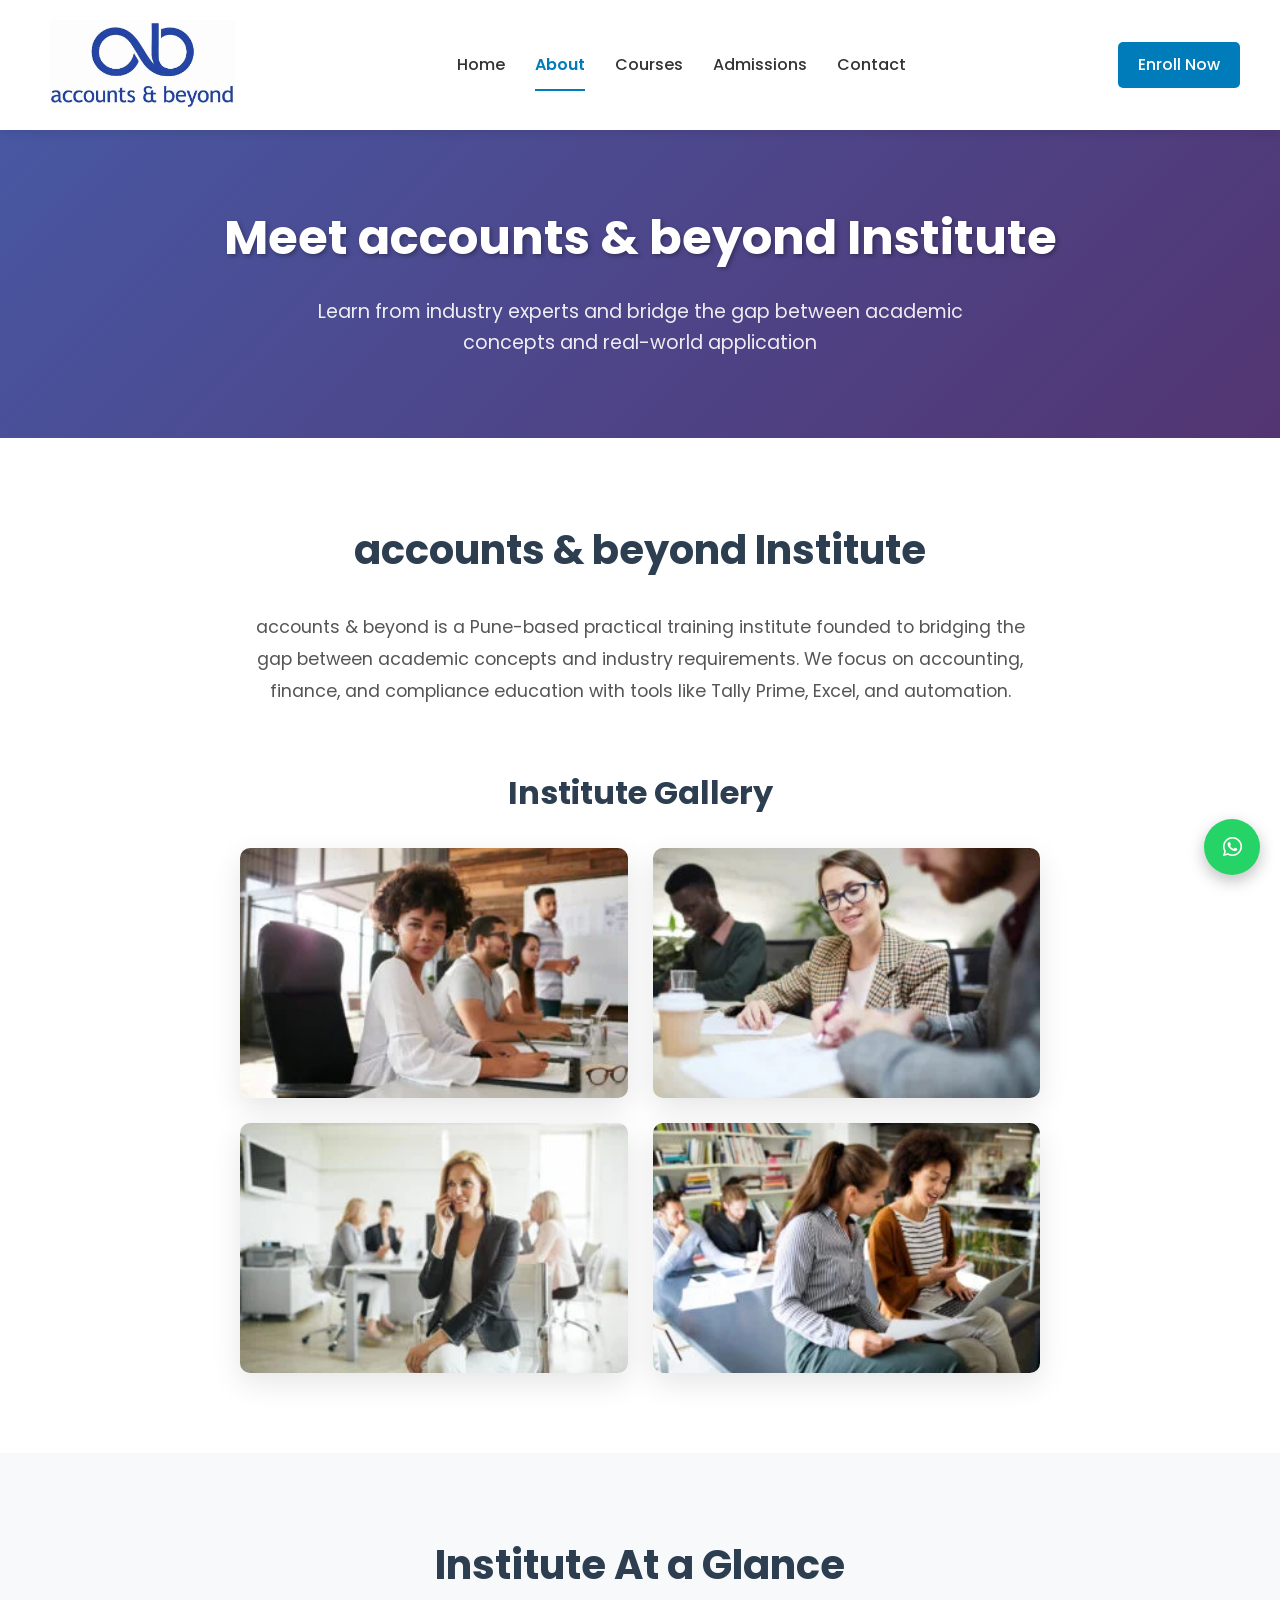
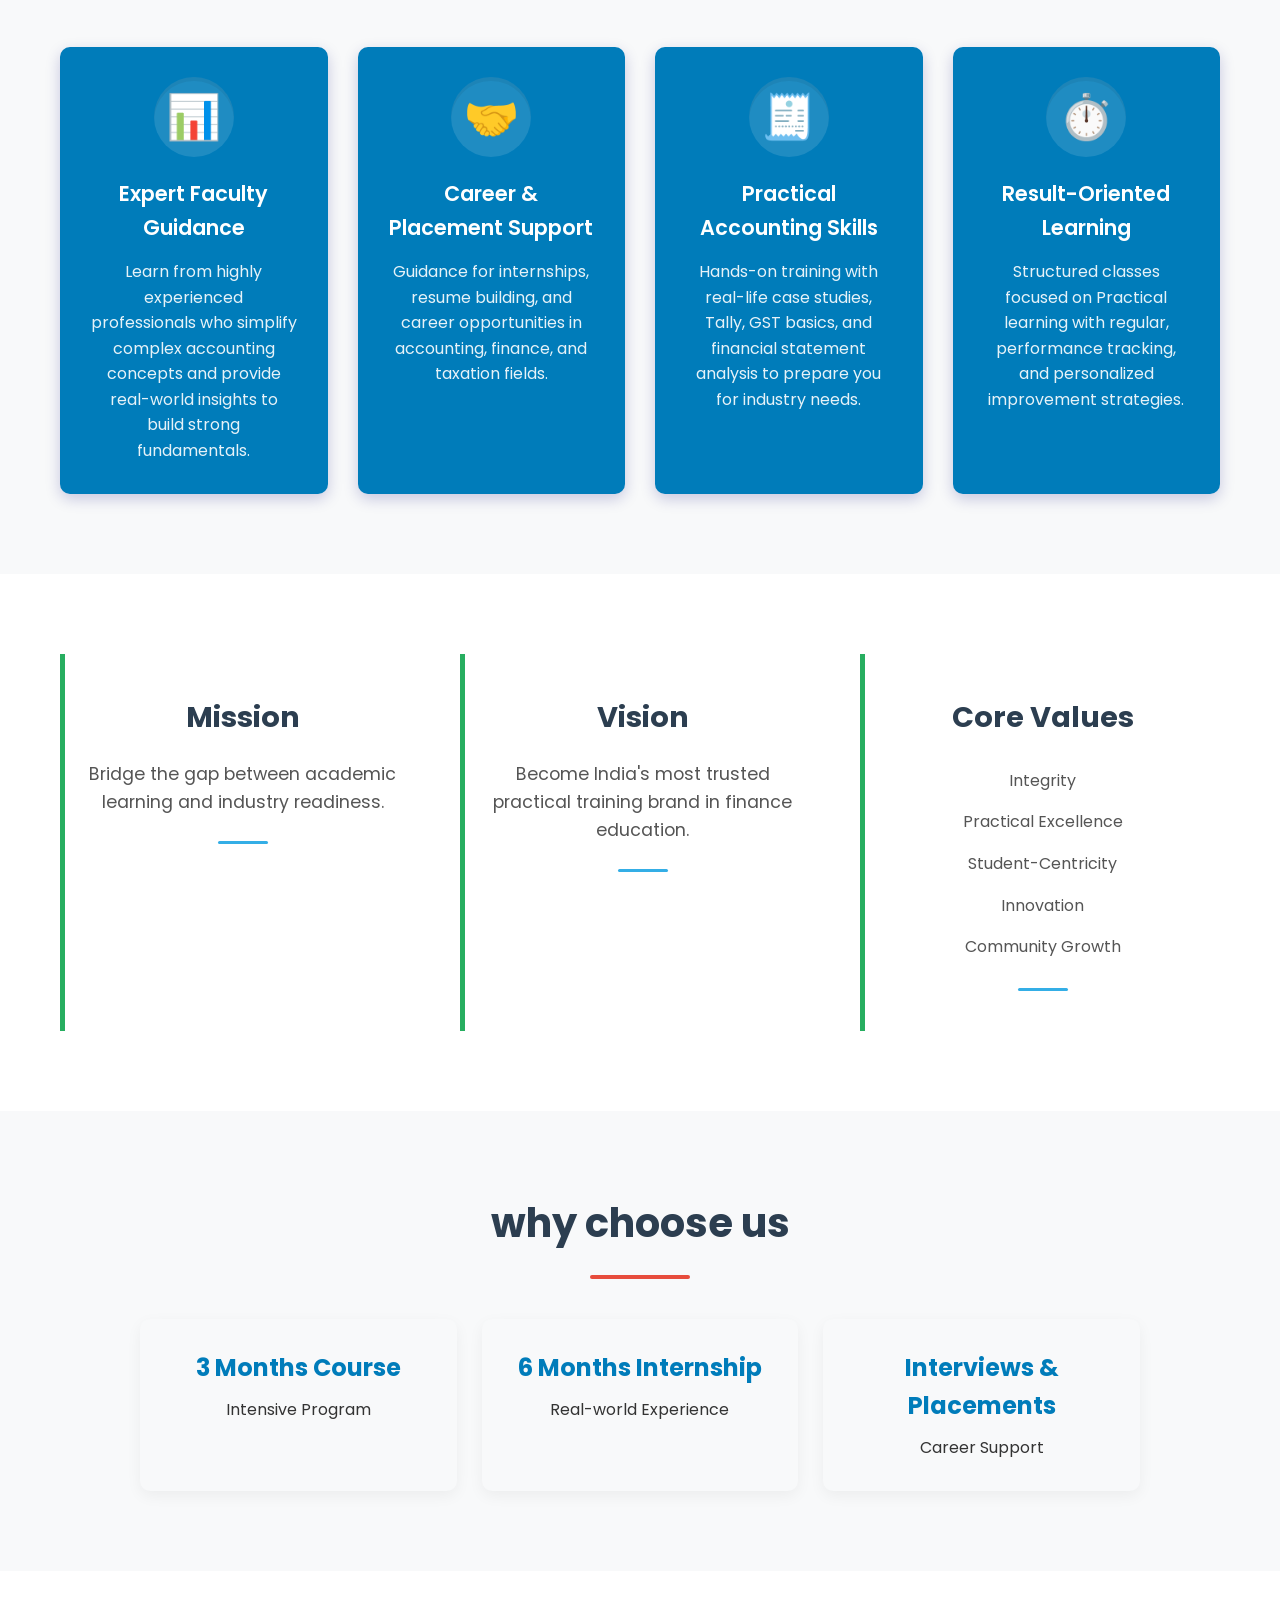
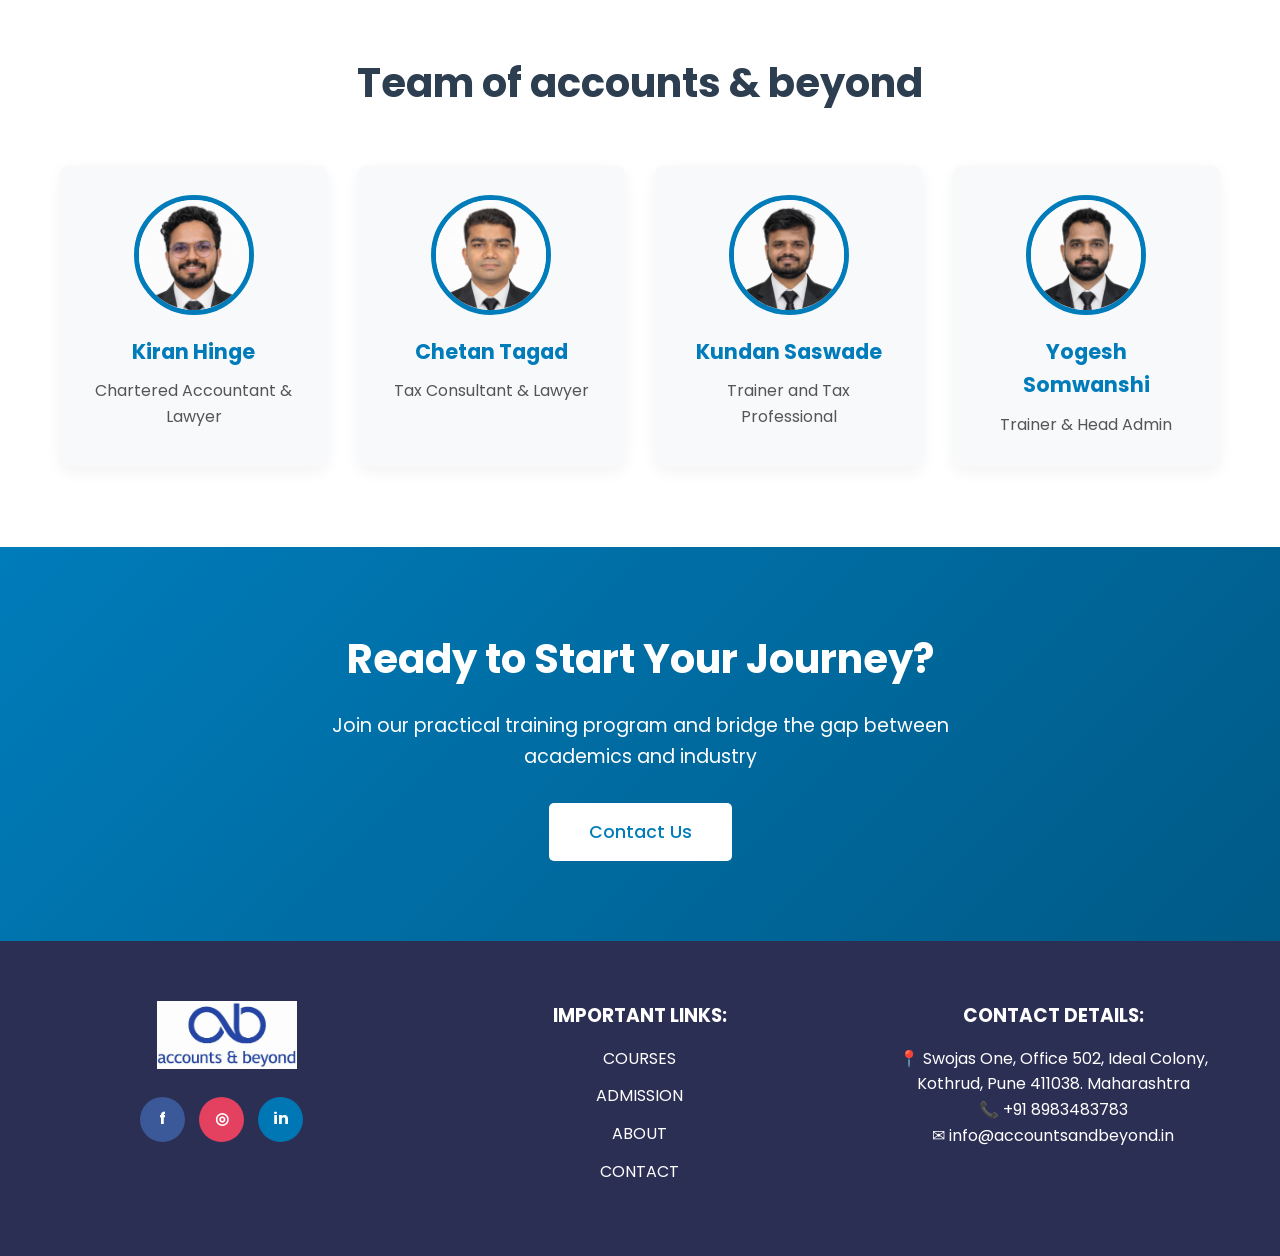
==== commit dfc8ab11: "done" ====
--- a/about.html
+++ b/about.html
@@ -7,9 +7,10 @@
     <meta name="keywords" content="accounting training, tally prime, excel training, gst, taxation, pune, corporate accounting, about us">
     <meta name="author" content="accounts & beyond">
     <meta name="theme-color" content="#007cba">
+    <link rel="icon" type="image/jpeg" href="logo.jpeg">
     
     <title>About Us - accounts & beyond Institute</title>
-    <link rel="stylesheet" href="style.css">
+    <link rel="stylesheet" href="style.css?v=20260401">
     <link rel="preconnect" href="https://fonts.googleapis.com">
     <link rel="preconnect" href="https://fonts.gstatic.com" crossorigin>
     <link href="https://fonts.googleapis.com/css2?family=Poppins:wght@300;400;500;600;700&display=swap" rel="stylesheet">
@@ -86,34 +87,34 @@
             <div class="glance-features">
                 <div class="glance-card">
                     <div class="icon">
-                        <img src="Image/icon1.jpg" alt="Calculator">
-                    </div>
-                    <h3>Competitive Prices</h3>
-                    <p>Affordable and transparent pricing that delivers maximum value without compromising quality.</p>
+                        <span style="font-size: 44px;">📊</span>
+                    </div>
+                    <h3>Expert Faculty Guidance</h3>
+                    <p>Learn from highly experienced professionals who simplify complex accounting concepts and provide real-world insights to build strong fundamentals.</p>
                 </div>
                 
                 <div class="glance-card">
                     <div class="icon">
-                        <img src="Image/icon2.jpg" alt="Clock">
-                    </div>
-                    <h3>Famously Fast</h3>
-                    <p>Quick and efficient service ensuring timely results you can rely on.</p>
+                        <span style="font-size: 44px;">🤝</span>
+                    </div>
+                    <h3>Career & Placement Support</h3>
+                    <p>Guidance for internships, resume building, and career opportunities in accounting, finance, and taxation fields.</p>
                 </div>
                 
                 <div class="glance-card">
                     <div class="icon">
-                        <img src="Image/icon3.jpg" alt="Fax">
-                    </div>
-                    <h3>Flawless Delivery</h3>
-                    <p>Accurate and dependable execution that meets expectations every time.</p>
+                        <span style="font-size: 44px;">🧾</span>
+                    </div>
+                    <h3>Practical Accounting Skills</h3>
+                    <p>Hands-on training with real-life case studies, Tally, GST basics, and financial statement analysis to prepare you for industry needs.</p>
                 </div>
                 
                 <div class="glance-card">
                     <div class="icon">
-                        <img src="Image/icon4.jpg" alt="Blocknote">
-                    </div>
-                    <h3>Business Planning</h3>
-                    <p>Strategic guidance to support smarter decisions and sustainable growth.</p>
+                        <span style="font-size: 44px;">⏱️</span>
+                    </div>
+                    <h3>Result-Oriented Learning</h3>
+                    <p>Structured classes focused on Practical learning with regular, performance tracking, and personalized improvement strategies.</p>
                 </div>
             </div>
         </div>
@@ -183,7 +184,7 @@
                     <div class="member-image">
                         <img src="Image/Kiranhinge.jpeg" alt="Prof Kiran Hinge">
                     </div>
-                    <h3>Prof Kiran Hinge</h3>
+                    <h3>Kiran Hinge</h3>
                     <p>Chartered Accountant & Lawyer</p>
                 </div>
                 
@@ -191,16 +192,23 @@
                     <div class="member-image">
                         <img src="Image/Chetantagad.jpeg" alt="Prof. Chetan Tagad">
                     </div>
-                    <h3>Prof. Chetan Tagad</h3>
-                    <p>Lawyer & Tax Consultant</p>
+                    <h3>Chetan Tagad</h3>
+                    <p>Tax Consultant & Lawyer</p>
                 </div>
                 
                 <div class="team-member">
                     <div class="member-image">
                         <img src="Image/Kundan.jpeg" alt="Prof Kundan">
                     </div>
-                    <h3>Prof Kundan Saswade</h3>
+                    <h3>Kundan Saswade</h3>
                     <p>Trainer and Tax Professional</p>
+                </div>
+                 <div class="team-member">
+                    <div class="member-image">
+                        <img src="Image/Yogesh.jpeg" alt="Prof Kundan">
+                    </div>
+                    <h3>Yogesh Somwanshi</h3>
+                    <p>Trainer & Head Admin</p>
                 </div>
                 
                 <!-- <div class="team-member">
@@ -306,6 +314,6 @@
 
     <button id="backToTop" class="back-to-top">↑</button>
 
-    <script src="script.js"></script>
+    <script src="script.js?v=20260401"></script>
 </body>
-</html>+</html>
--- a/style.css
+++ b/style.css
@@ -116,14 +116,39 @@
     flex-shrink: 0; /* Prevent logo from shrinking */
     display: flex;
     align-items: center;
+    background: white;
+    padding: 5px 10px;
+    border-radius: 8px;
+}
+
+.logo img {
+    display: block;
+    background: transparent;
 }
 
 
 
 @media (min-width: 1200px) {
     .logo img {
-        height: 190px;
-        /* height: 180px; */
+        height: 70px;
+        width: auto;
+        object-fit: contain;
+        max-width: 100%;
+    }
+}
+
+@media (min-width: 768px) and (max-width: 1199px) {
+    .logo img {
+        height: 60px;
+        width: auto;
+        object-fit: contain;
+        max-width: 100%;
+    }
+}
+
+@media (max-width: 767px) {
+    .logo img {
+        height: 50px;
         width: auto;
         object-fit: contain;
         max-width: 100%;
@@ -1076,10 +1101,14 @@
     background: #f8f9fa;
     border-radius: 10px;
     font-family: inherit;
-    font-size: 16px;
+    font-size: 14px;
     appearance: none;
     cursor: pointer;
     transition: all 0.3s ease;
+}
+
+.select-wrapper select option {
+    font-size: 13px;
 }
 
 .select-wrapper select:focus {
@@ -1453,7 +1482,7 @@
 /* BACK TO TOP BUTTON */
 .back-to-top {
     position: fixed;
-    bottom: 30px;
+    bottom: 100px;
     right: 30px;
     width: 50px;
     height: 50px;
@@ -1878,7 +1907,7 @@
         width: 45px;
         height: 45px;
         font-size: 1.3rem;
-        bottom: 20px;
+        bottom: 90px;
         right: 15px;
     }
 }
@@ -2219,7 +2248,7 @@
 
 .team-grid {
     display: grid;
-    grid-template-columns: repeat(auto-fit, minmax(280px, 1fr));
+    grid-template-columns: repeat(4, 1fr);
     gap: 30px;
     max-width: 1200px;
     margin: 0 auto;
@@ -2251,6 +2280,8 @@
     width: 100%;
     height: 100%;
     object-fit: cover;
+    object-position: center top;
+    transform: scale(1.1);
 }
 
 .team-member h3 {
@@ -2374,6 +2405,144 @@
     transform: translateY(-3px);
 }
 
+/* Course Preview Section */
+.course-preview-section {
+    padding: 80px 0;
+    background: linear-gradient(135deg, #f8f9fa 0%, #e3f2fd 100%);
+}
+
+.course-preview-section h2 {
+    text-align: center;
+    font-size: 2.5rem;
+    color: #2c3e50;
+    margin-bottom: 15px;
+}
+
+.course-preview-section .subtitle {
+    text-align: center;
+    font-size: 1.1rem;
+    color: #555;
+    margin-bottom: 50px;
+}
+
+.course-cards-grid {
+    display: grid;
+    grid-template-columns: repeat(auto-fit, minmax(320px, 1fr));
+    gap: 30px;
+    max-width: 1200px;
+    margin: 0 auto;
+}
+
+.course-card {
+    background: white;
+    border-radius: 15px;
+    padding: 35px 30px;
+    box-shadow: 0 10px 30px rgba(0, 0, 0, 0.08);
+    transition: all 0.3s ease;
+    display: flex;
+    flex-direction: column;
+    border: 1px solid #e0e0e0;
+}
+
+.course-card:hover {
+    transform: translateY(-10px);
+    box-shadow: 0 20px 40px rgba(0, 124, 186, 0.15);
+    border-color: #007cba;
+}
+
+.course-card-icon {
+    width: 70px;
+    height: 70px;
+    background: linear-gradient(135deg, #007cba 0%, #005a87 100%);
+    border-radius: 50%;
+    display: flex;
+    align-items: center;
+    justify-content: center;
+    margin-bottom: 25px;
+    color: white;
+    font-size: 1.8rem;
+}
+
+.course-card h3 {
+    font-size: 1.5rem;
+    color: #2c3e50;
+    margin-bottom: 15px;
+}
+
+.course-card p {
+    font-size: 1rem;
+    color: #555;
+    line-height: 1.7;
+    margin-bottom: 25px;
+    flex-grow: 1;
+}
+
+.course-card-features {
+    list-style: none;
+    padding: 0;
+    margin: 0 0 25px 0;
+}
+
+.course-card-features li {
+    padding: 8px 0 8px 25px;
+    position: relative;
+    color: #555;
+    font-size: 0.95rem;
+}
+
+.course-card-features li:before {
+    content: "✓";
+    position: absolute;
+    left: 0;
+    color: #27ae60;
+    font-weight: bold;
+}
+
+.course-card .btn {
+    align-self: flex-start;
+    padding: 12px 25px;
+    font-size: 0.95rem;
+}
+
+/* Responsive for course cards */
+@media (max-width: 768px) {
+    .course-preview-section {
+        padding: 60px 0;
+    }
+    
+    .course-preview-section h2 {
+        font-size: 2rem;
+    }
+    
+    .course-cards-grid {
+        grid-template-columns: 1fr;
+        padding: 0 15px;
+    }
+    
+    .course-card {
+        padding: 30px 25px;
+    }
+}
+
+@media (max-width: 575px) {
+    .course-preview-section h2 {
+        font-size: 1.8rem;
+    }
+    
+    .course-card {
+        padding: 25px 20px;
+    }
+    
+    .course-card h3 {
+        font-size: 1.3rem;
+    }
+    
+    .course-card .btn {
+        width: 100%;
+        text-align: center;
+    }
+}
+
 /* Courses Why Choose Section */
 .courses-why-choose {
     padding: 60px 0;
@@ -2431,6 +2600,43 @@
     background: #007cba;
     color: white;
     padding: 25px 30px;
+    display: flex;
+    justify-content: space-between;
+    align-items: center;
+    cursor: pointer;
+    transition: background 0.3s ease;
+}
+
+.module-header:hover {
+    background: #005a87;
+}
+
+.module-title {
+    flex: 1;
+}
+
+.module-toggle {
+    font-size: 2rem;
+    font-weight: bold;
+    margin-left: 20px;
+    transition: transform 0.3s ease;
+    user-select: none;
+}
+
+.module.active .module-toggle {
+    transform: rotate(45deg);
+}
+
+.module-content {
+    padding: 30px;
+    max-height: 0;
+    overflow: hidden;
+    transition: max-height 0.3s ease, padding 0.3s ease;
+}
+
+.module.active .module-content {
+    max-height: 1000px;
+    padding: 30px;
 }
 
 .module-header h3 {
@@ -2443,10 +2649,6 @@
     font-style: italic;
     opacity: 0.9;
     font-size: 0.95rem;
-}
-
-.module-content {
-    padding: 30px;
 }
 
 .module-content ul {
@@ -3778,8 +3980,9 @@
         width: 45px;
         height: 45px;
         font-size: 1.3rem;
-        bottom: 20px;
+        bottom: 90px;
         right: 15px;
+        z-index: 1000;
     }
 }
 
@@ -4349,3 +4552,23 @@
     cursor:pointer;
     border-radius:6px;
 }
+
+
+
+@media (min-width: 1200px) {
+    .logo img {
+        height: 90px;  /* was 70px */
+    }
+}
+
+@media (min-width: 768px) and (max-width: 1199px) {
+    .logo img {
+        height: 75px;  /* was 60px */
+    }
+}
+
+@media (max-width: 767px) {
+    .logo img {
+        height: 65px;  /* was 50px */
+    }
+}
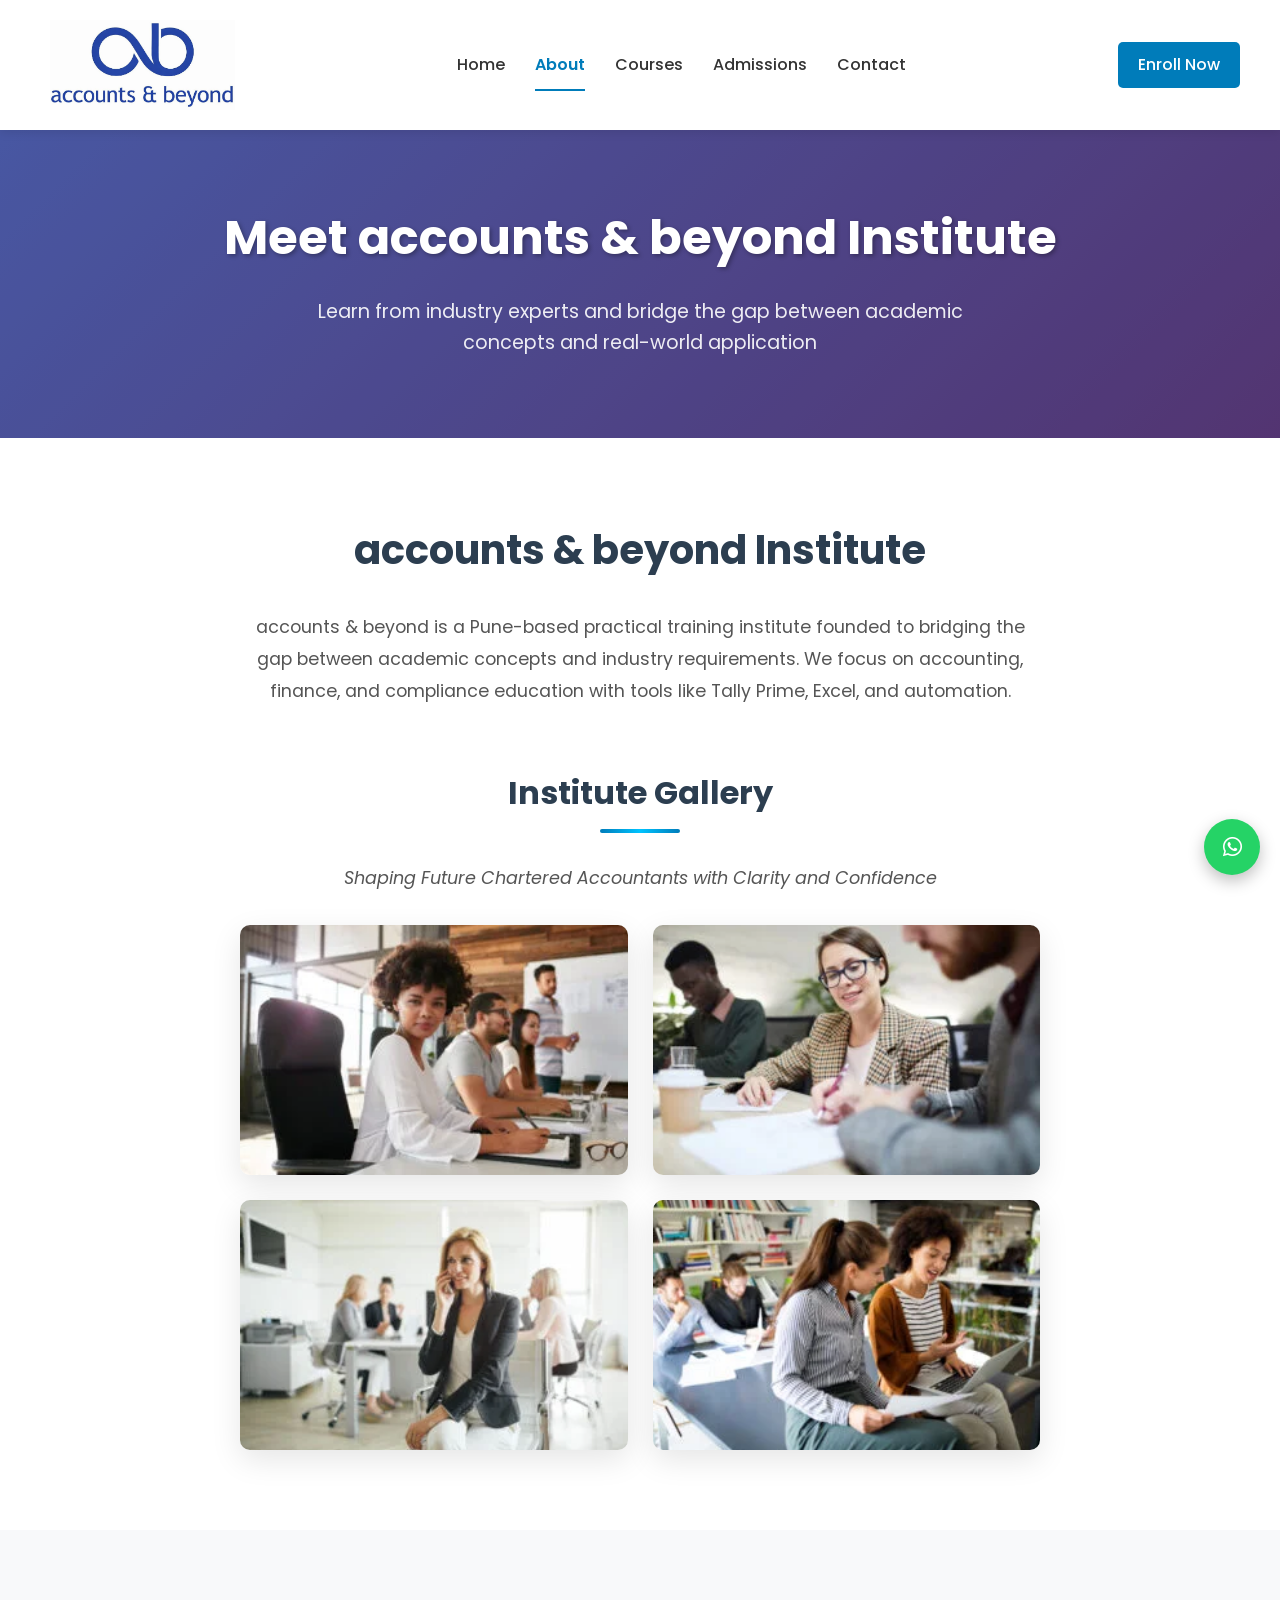
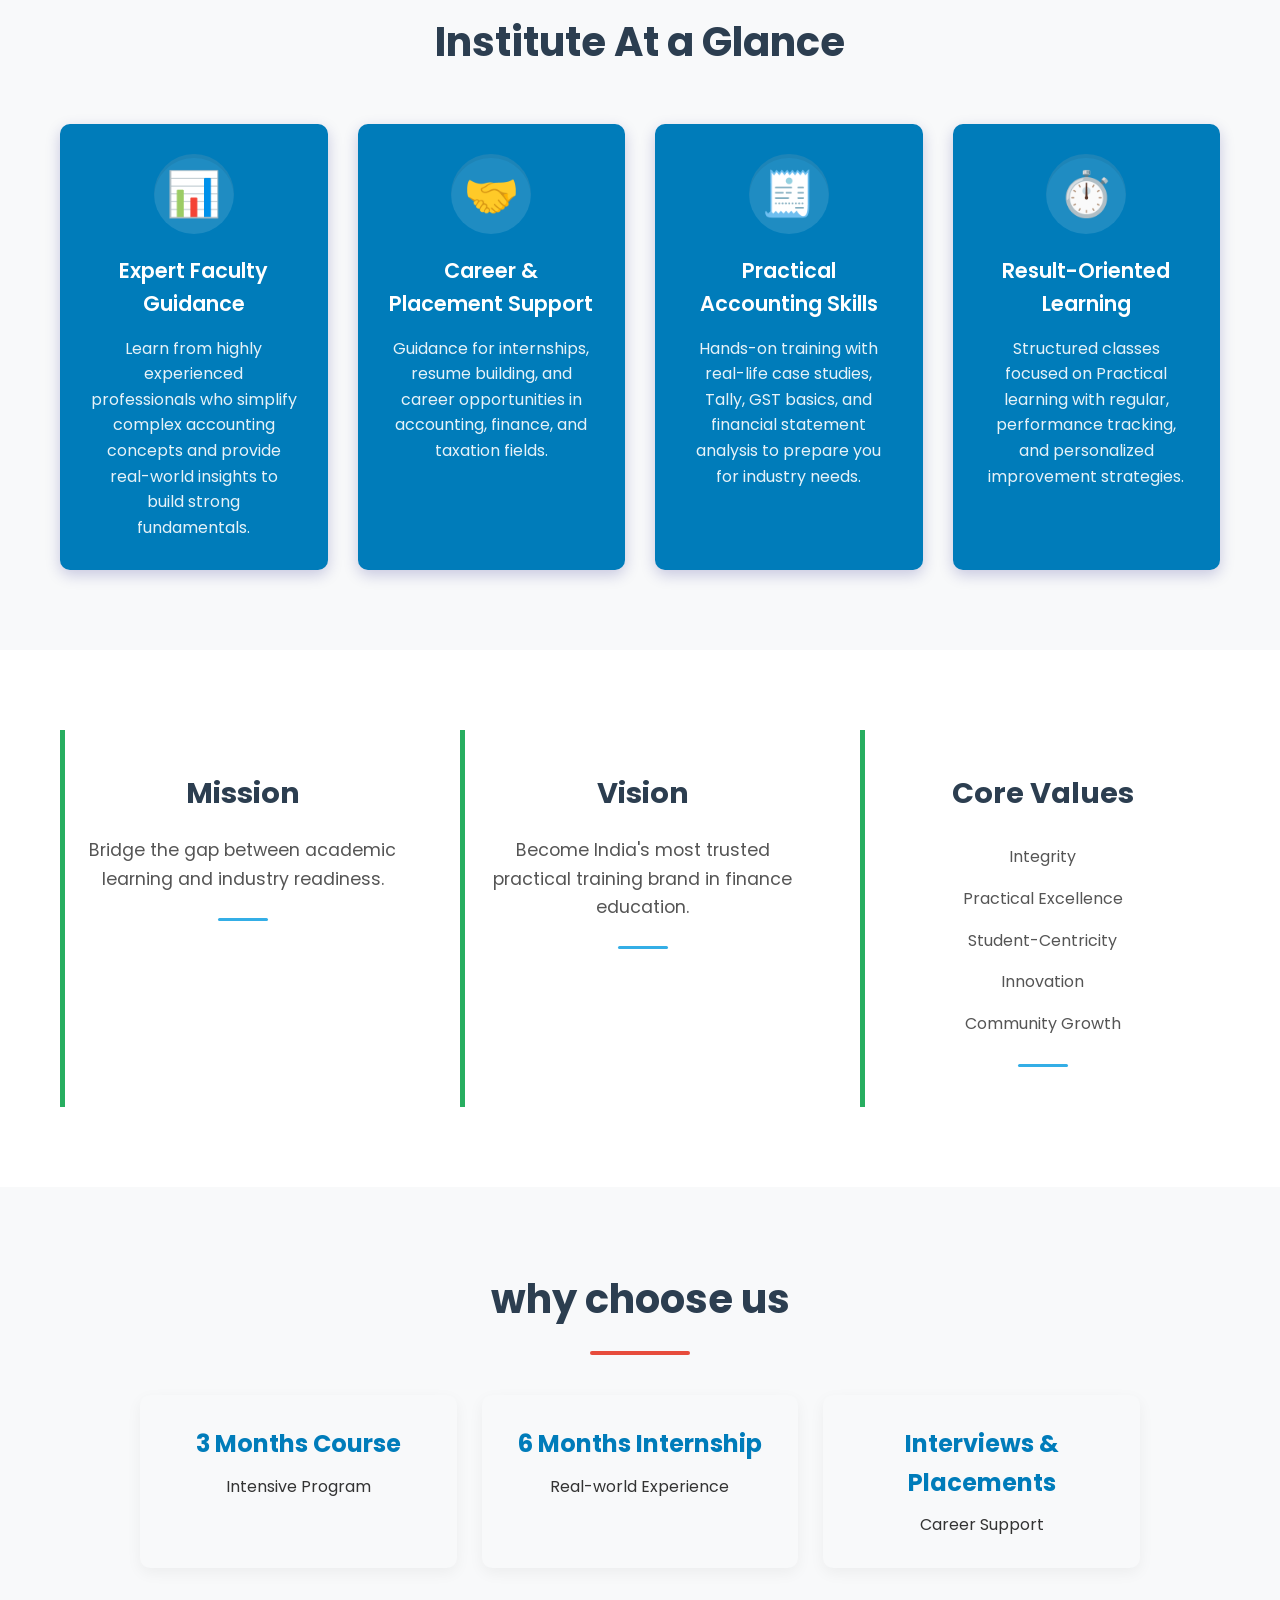
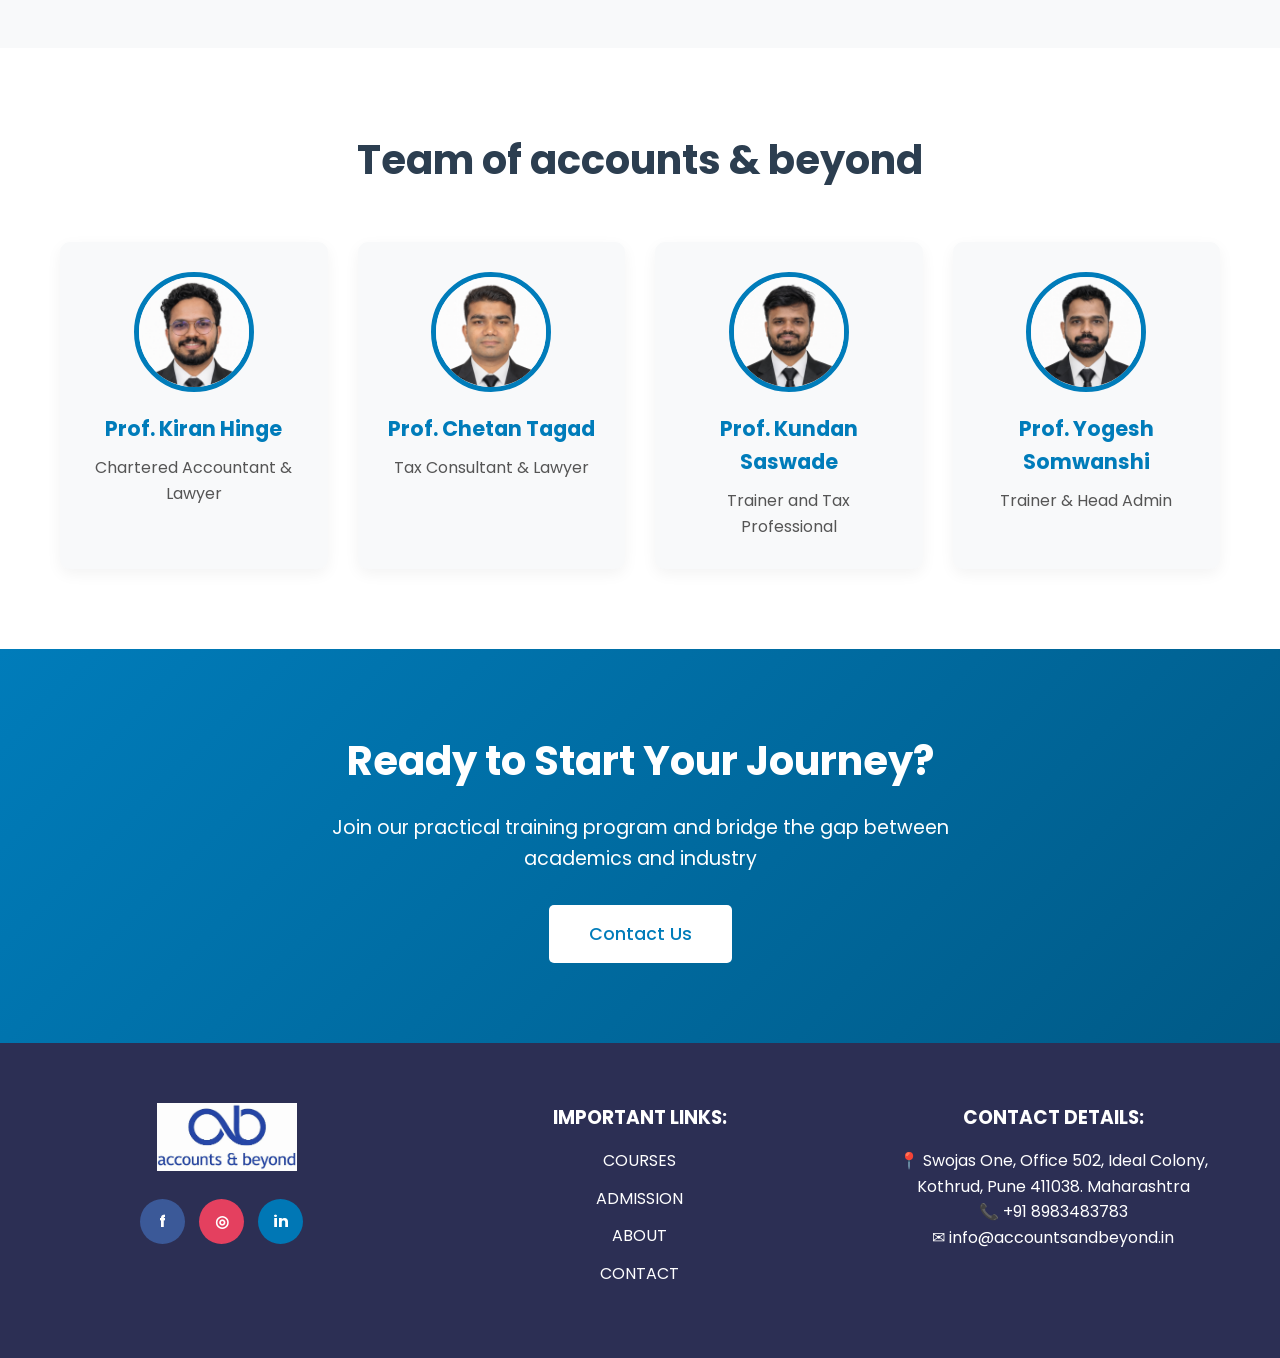
==== commit 1741ff9f: "image" ====
--- a/about.html
+++ b/about.html
@@ -60,6 +60,7 @@
                 
                 <div class="institute-gallery">
                     <h3>Institute Gallery</h3>
+                    <p class="gallery-tagline">Shaping Future Chartered Accountants with Clarity and Confidence</p>
                     <div class="gallery-grid">
                         <div class="gallery-item">
                             <img src="Image/demo1.webp">
@@ -184,7 +185,7 @@
                     <div class="member-image">
                         <img src="Image/Kiranhinge.jpeg" alt="Prof Kiran Hinge">
                     </div>
-                    <h3>Kiran Hinge</h3>
+                    <h3>Prof. Kiran Hinge</h3>
                     <p>Chartered Accountant & Lawyer</p>
                 </div>
                 
@@ -192,7 +193,7 @@
                     <div class="member-image">
                         <img src="Image/Chetantagad.jpeg" alt="Prof. Chetan Tagad">
                     </div>
-                    <h3>Chetan Tagad</h3>
+                    <h3>Prof. Chetan Tagad</h3>
                     <p>Tax Consultant & Lawyer</p>
                 </div>
                 
@@ -200,14 +201,14 @@
                     <div class="member-image">
                         <img src="Image/Kundan.jpeg" alt="Prof Kundan">
                     </div>
-                    <h3>Kundan Saswade</h3>
+                    <h3>Prof. Kundan Saswade</h3>
                     <p>Trainer and Tax Professional</p>
                 </div>
                  <div class="team-member">
                     <div class="member-image">
                         <img src="Image/Yogesh.jpeg" alt="Prof Kundan">
                     </div>
-                    <h3>Yogesh Somwanshi</h3>
+                    <h3>Prof. Yogesh Somwanshi</h3>
                     <p>Trainer & Head Admin</p>
                 </div>
                 
--- a/style.css
+++ b/style.css
@@ -2042,6 +2042,28 @@
     color: #2c3e50;
     text-align: center;
     margin-bottom: 30px;
+    position: relative;
+    padding-bottom: 15px;
+}
+
+.institute-gallery h3::after {
+    content: '';
+    position: absolute;
+    bottom: 0;
+    left: 50%;
+    transform: translateX(-50%);
+    width: 80px;
+    height: 4px;
+    background: linear-gradient(90deg, #007cba, #00c3ff, #007cba);
+    border-radius: 2px;
+}
+
+.gallery-tagline {
+    font-size: 1.1rem;
+    color: #555;
+    text-align: center;
+    font-style: italic;
+    margin-bottom: 25px;
 }
 
 .gallery-grid {
@@ -2743,8 +2765,9 @@
 }
 
 .benefits-grid {
-    display: grid;
-    grid-template-columns: repeat(auto-fit, minmax(300px, 1fr));
+    display: flex;
+    flex-wrap: wrap;
+    justify-content: center;
     gap: 25px;
     max-width: 1200px;
     margin: 0 auto 40px;
@@ -2757,6 +2780,8 @@
     border-radius: 10px;
     border: 1px solid rgba(255, 255, 255, 0.2);
     transition: transform 0.3s ease, background 0.3s ease;
+    width: 100%;
+    max-width: 350px;
 }
 
 .benefit-card:hover {
@@ -2815,20 +2840,15 @@
     }
     
     .benefits-grid {
-        grid-template-columns: repeat(2, 1fr);
         gap: 20px;
+    }
+    
+    .benefit-card {
+        max-width: 320px;
     }
     
     .module-header {
         padding: 20px 25px;
-    }
-    
-    .module-header h3 {
-        font-size: 1.2rem;
-    }
-    
-    .module-content {
-        padding: 25px;
     }
 }
 
@@ -2865,9 +2885,12 @@
     }
     
     .benefits-grid {
-        grid-template-columns: 1fr;
         gap: 20px;
         padding: 0 15px;
+    }
+    
+    .benefit-card {
+        max-width: 100%;
     }
     
     .module {
@@ -2987,9 +3010,12 @@
     }
     
     .benefits-grid {
-        grid-template-columns: 1fr;
         gap: 15px;
         padding: 0 15px;
+    }
+    
+    .benefit-card {
+        max-width: 100%;
     }
     
     .benefit-card {
